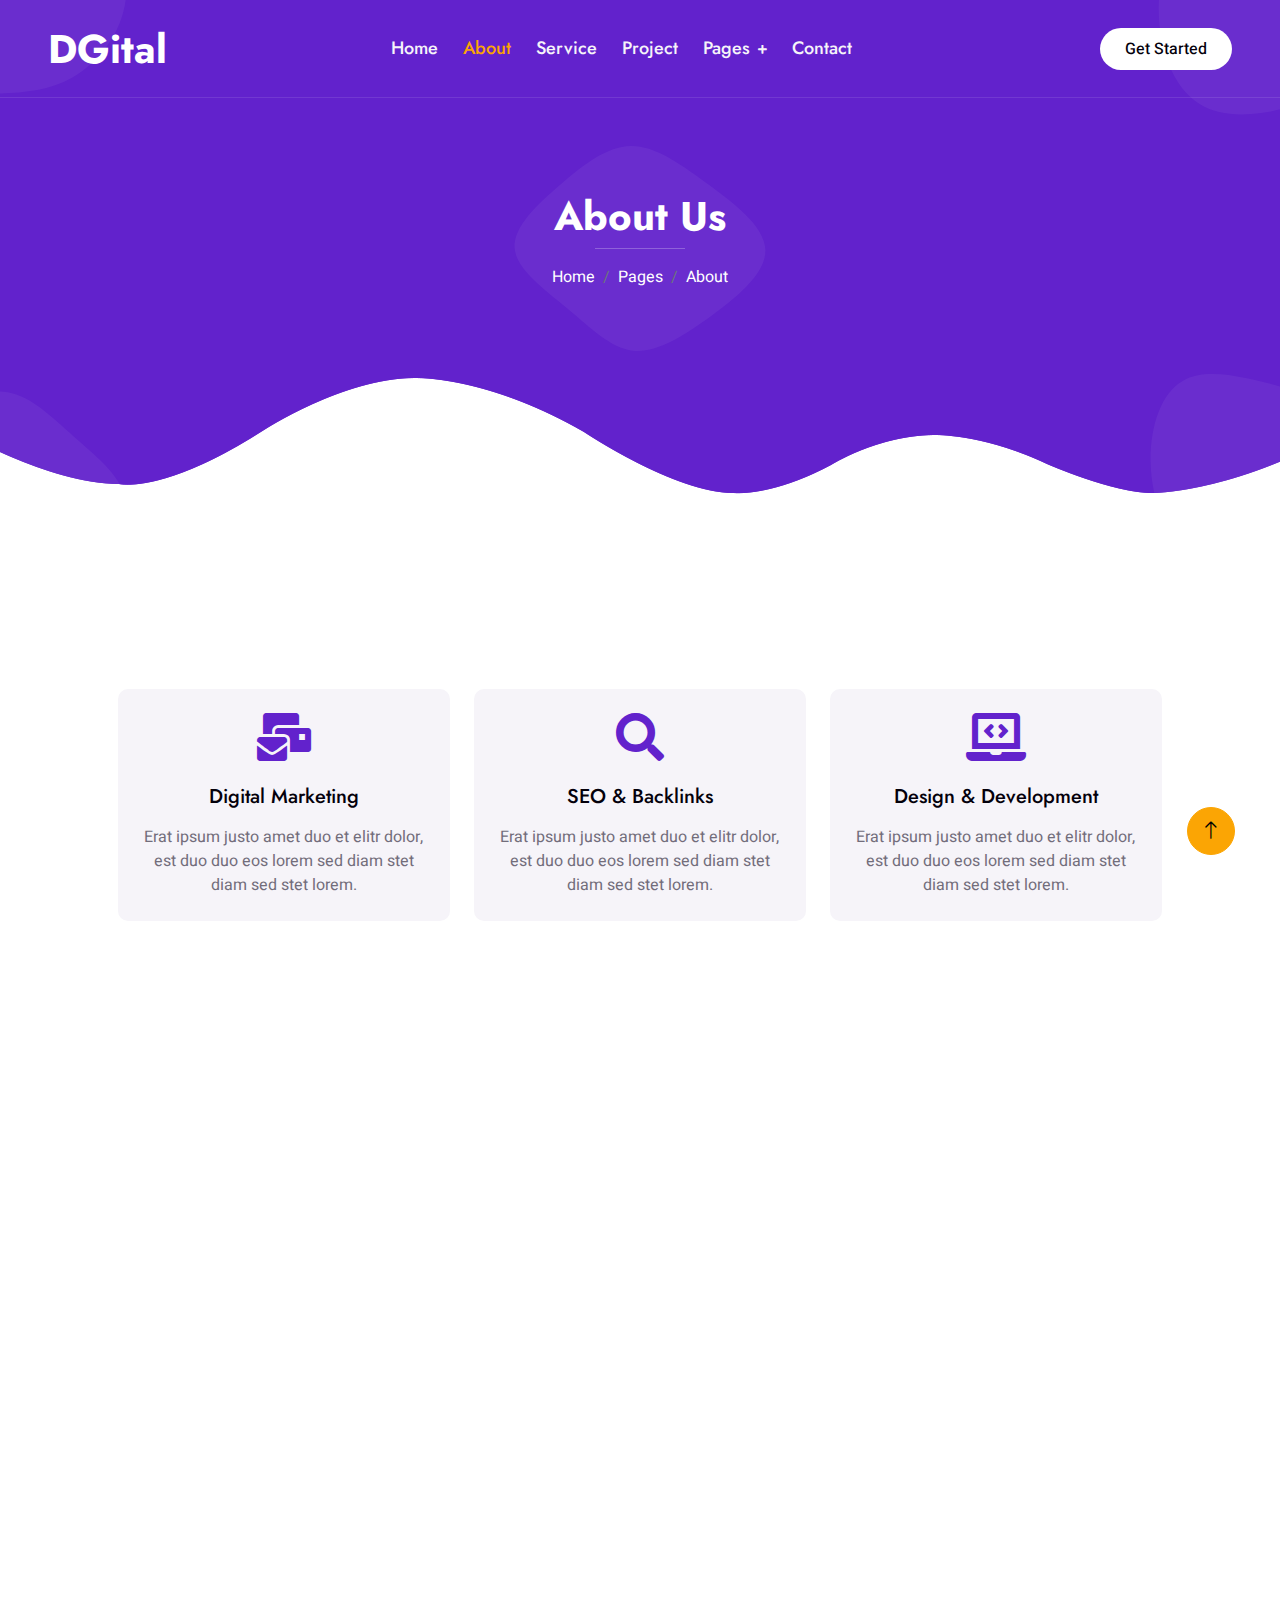
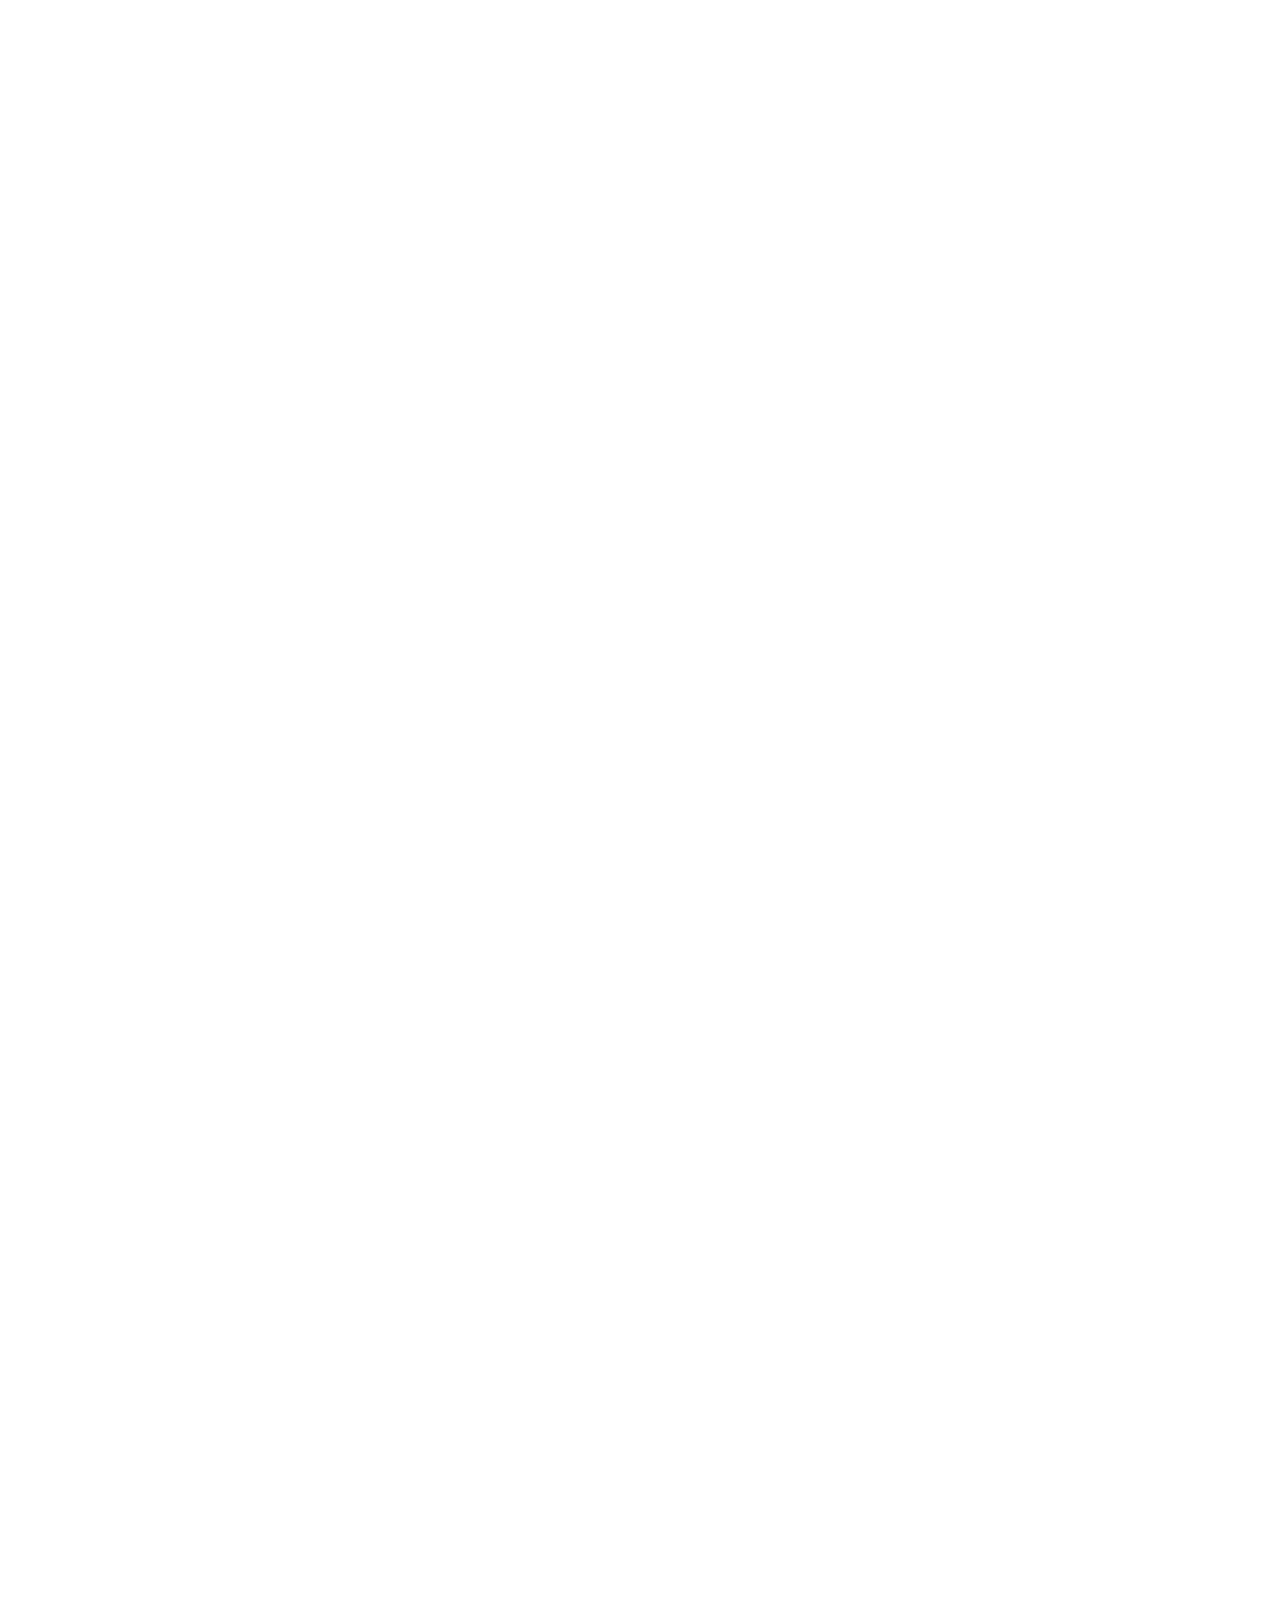
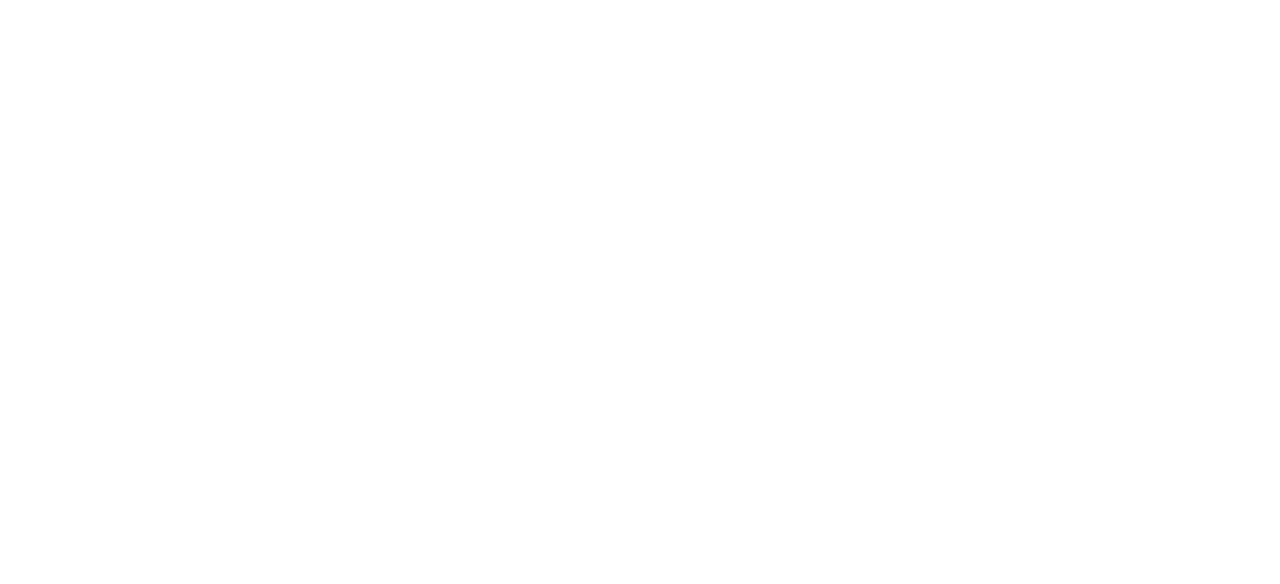
==== about.html @ 90d00063 "big changes" ====
<!DOCTYPE html>
<html lang="en">

<head>
    <meta charset="utf-8">
    <title>DGital - Digital Agency HTML Template</title>
    <meta content="width=device-width, initial-scale=1.0" name="viewport">
    <meta content="" name="keywords">
    <meta content="" name="description">

    <!-- Favicon -->
    <link href="img/favicon.ico" rel="icon">

    <!-- Google Web Fonts -->
    <link rel="preconnect" href="https://fonts.googleapis.com">
    <link rel="preconnect" href="https://fonts.gstatic.com" crossorigin>
    <link href="https://fonts.googleapis.com/css2?family=Heebo:wght@400;500&family=Jost:wght@500;600;700&display=swap" rel="stylesheet"> 

    <!-- Icon Font Stylesheet -->
    <link href="https://cdnjs.cloudflare.com/ajax/libs/font-awesome/5.10.0/css/all.min.css" rel="stylesheet">
    <link href="https://cdn.jsdelivr.net/npm/bootstrap-icons@1.4.1/font/bootstrap-icons.css" rel="stylesheet">

    <!-- Libraries Stylesheet -->
    <link href="lib/animate/animate.min.css" rel="stylesheet">
    <link href="lib/owlcarousel/assets/owl.carousel.min.css" rel="stylesheet">
    <link href="lib/lightbox/css/lightbox.min.css" rel="stylesheet">

    <!-- Customized Bootstrap Stylesheet -->
    <link href="css/bootstrap.min.css" rel="stylesheet">

    <!-- Template Stylesheet -->
    <link href="css/style.css" rel="stylesheet">
</head>

<body>
    <div class="container-xxl bg-white p-0">
        <!-- Spinner Start -->
        <div id="spinner" class="show bg-white position-fixed translate-middle w-100 vh-100 top-50 start-50 d-flex align-items-center justify-content-center">
            <div class="spinner-grow text-primary" style="width: 3rem; height: 3rem;" role="status">
                <span class="sr-only">Loading...</span>
            </div>
        </div>
        <!-- Spinner End -->


        <!-- Navbar & Hero Start -->
        <div class="container-xxl position-relative p-0">
            <nav class="navbar navbar-expand-lg navbar-light px-4 px-lg-5 py-3 py-lg-0">
                <a href="" class="navbar-brand p-0">
                    <h1 class="m-0">DGital</h1>
                    <!-- <img src="img/logo.png" alt="Logo"> -->
                </a>
                <button class="navbar-toggler" type="button" data-bs-toggle="collapse" data-bs-target="#navbarCollapse">
                    <span class="fa fa-bars"></span>
                </button>
                <div class="collapse navbar-collapse" id="navbarCollapse">
                    <div class="navbar-nav mx-auto py-0">
                        <a href="index.html" class="nav-item nav-link">Home</a>
                        <a href="about.html" class="nav-item nav-link active">About</a>
                        <a href="service.html" class="nav-item nav-link">Service</a>
                        <a href="project.html" class="nav-item nav-link">Project</a>
                        <div class="nav-item dropdown">
                            <a href="#" class="nav-link dropdown-toggle" data-bs-toggle="dropdown">Pages</a>
                            <div class="dropdown-menu m-0">
                                <a href="team.html" class="dropdown-item">Our Team</a>
                                <a href="testimonial.html" class="dropdown-item">Testimonial</a>
                                <a href="404.html" class="dropdown-item">404 Page</a>
                            </div>
                        </div>
                        <a href="contact.html" class="nav-item nav-link">Contact</a>
                    </div>
                    <a href="" class="btn rounded-pill py-2 px-4 ms-3 d-none d-lg-block">Get Started</a>
                </div>
            </nav>

            <div class="container-xxl py-5 bg-primary hero-header">
                <div class="container my-5 py-5 px-lg-5">
                    <div class="row g-5 py-5">
                        <div class="col-12 text-center">
                            <h1 class="text-white animated slideInDown">About Us</h1>
                            <hr class="bg-white mx-auto mt-0" style="width: 90px;">
                            <nav aria-label="breadcrumb">
                                <ol class="breadcrumb justify-content-center">
                                    <li class="breadcrumb-item"><a class="text-white" href="#">Home</a></li>
                                    <li class="breadcrumb-item"><a class="text-white" href="#">Pages</a></li>
                                    <li class="breadcrumb-item text-white active" aria-current="page">About</li>
                                </ol>
                            </nav>
                        </div>
                    </div>
                </div>
            </div>
        </div>
        <!-- Navbar & Hero End -->


        <!-- Feature Start -->
        <div class="container-xxl py-5">
            <div class="container py-5 px-lg-5">
                <div class="row g-4">
                    <div class="col-lg-4 wow fadeInUp" data-wow-delay="0.1s">
                        <div class="feature-item bg-light rounded text-center p-4">
                            <i class="fa fa-3x fa-mail-bulk text-primary mb-4"></i>
                            <h5 class="mb-3">Digital Marketing</h5>
                            <p class="m-0">Erat ipsum justo amet duo et elitr dolor, est duo duo eos lorem sed diam stet diam sed stet lorem.</p>
                        </div>
                    </div>
                    <div class="col-lg-4 wow fadeInUp" data-wow-delay="0.3s">
                        <div class="feature-item bg-light rounded text-center p-4">
                            <i class="fa fa-3x fa-search text-primary mb-4"></i>
                            <h5 class="mb-3">SEO & Backlinks</h5>
                            <p class="m-0">Erat ipsum justo amet duo et elitr dolor, est duo duo eos lorem sed diam stet diam sed stet lorem.</p>
                        </div>
                    </div>
                    <div class="col-lg-4 wow fadeInUp" data-wow-delay="0.5s">
                        <div class="feature-item bg-light rounded text-center p-4">
                            <i class="fa fa-3x fa-laptop-code text-primary mb-4"></i>
                            <h5 class="mb-3">Design & Development</h5>
                            <p class="m-0">Erat ipsum justo amet duo et elitr dolor, est duo duo eos lorem sed diam stet diam sed stet lorem.</p>
                        </div>
                    </div>
                </div>
            </div>
        </div>
        <!-- Feature End -->


        <!-- About Start -->
        <div class="container-xxl py-5">
            <div class="container py-5 px-lg-5">
                <div class="row g-5 align-items-center">
                    <div class="col-lg-6 wow fadeInUp" data-wow-delay="0.1s">
                        <p class="section-title text-secondary">About Us<span></span></p>
                        <h1 class="mb-5">#1 Digital solution with 10 years of experience</h1>
                        <p class="mb-4">Diam dolor diam ipsum et tempor sit. Aliqu diam amet diam et eos labore. Clita erat ipsum et lorem et sit, sed stet no labore lorem sit clita duo justo eirmod magna dolore erat amet</p>
                        <div class="skill mb-4">
                            <div class="d-flex justify-content-between">
                                <p class="mb-2">Digital Marketing</p>
                                <p class="mb-2">85%</p>
                            </div>
                            <div class="progress">
                                <div class="progress-bar bg-primary" role="progressbar" aria-valuenow="85" aria-valuemin="0" aria-valuemax="100"></div>
                            </div>
                        </div>
                        <div class="skill mb-4">
                            <div class="d-flex justify-content-between">
                                <p class="mb-2">SEO & Backlinks</p>
                                <p class="mb-2">90%</p>
                            </div>
                            <div class="progress">
                                <div class="progress-bar bg-secondary" role="progressbar" aria-valuenow="90" aria-valuemin="0" aria-valuemax="100"></div>
                            </div>
                        </div>
                        <div class="skill mb-4">
                            <div class="d-flex justify-content-between">
                                <p class="mb-2">Design & Development</p>
                                <p class="mb-2">95%</p>
                            </div>
                            <div class="progress">
                                <div class="progress-bar bg-dark" role="progressbar" aria-valuenow="95" aria-valuemin="0" aria-valuemax="100"></div>
                            </div>
                        </div>
                        <a href="" class="btn btn-primary py-sm-3 px-sm-5 rounded-pill mt-3">Read More</a>
                    </div>
                    <div class="col-lg-6">
                        <img class="img-fluid wow zoomIn" data-wow-delay="0.5s" src="img/about.png">
                    </div>
                </div>
            </div>
        </div>
        <!-- About End -->


        <!-- Facts Start -->
        <div class="container-xxl bg-primary fact py-5 wow fadeInUp" data-wow-delay="0.1s">
            <div class="container py-5 px-lg-5">
                <div class="row g-4">
                    <div class="col-md-6 col-lg-3 text-center wow fadeIn" data-wow-delay="0.1s">
                        <i class="fa fa-certificate fa-3x text-secondary mb-3"></i>
                        <h1 class="text-white mb-2" data-toggle="counter-up">1234</h1>
                        <p class="text-white mb-0">Years Experience</p>
                    </div>
                    <div class="col-md-6 col-lg-3 text-center wow fadeIn" data-wow-delay="0.3s">
                        <i class="fa fa-users-cog fa-3x text-secondary mb-3"></i>
                        <h1 class="text-white mb-2" data-toggle="counter-up">1234</h1>
                        <p class="text-white mb-0">Team Members</p>
                    </div>
                    <div class="col-md-6 col-lg-3 text-center wow fadeIn" data-wow-delay="0.5s">
                        <i class="fa fa-users fa-3x text-secondary mb-3"></i>
                        <h1 class="text-white mb-2" data-toggle="counter-up">1234</h1>
                        <p class="text-white mb-0">Satisfied Clients</p>
                    </div>
                    <div class="col-md-6 col-lg-3 text-center wow fadeIn" data-wow-delay="0.7s">
                        <i class="fa fa-check fa-3x text-secondary mb-3"></i>
                        <h1 class="text-white mb-2" data-toggle="counter-up">1234</h1>
                        <p class="text-white mb-0">Compleate Projects</p>
                    </div>
                </div>
            </div>
        </div>
        <!-- Facts End -->
        

        <!-- Team Start -->
        <div class="container-xxl py-5">
            <div class="container py-5 px-lg-5">
                <div class="wow fadeInUp" data-wow-delay="0.1s">
                    <p class="section-title text-secondary justify-content-center"><span></span>Our Team<span></span></p>
                    <h1 class="text-center mb-5">Our Team Members</h1>
                </div>
                <div class="row g-4">
                    <div class="col-lg-4 col-md-6 wow fadeInUp" data-wow-delay="0.1s">
                        <div class="team-item bg-light rounded">
                            <div class="text-center border-bottom p-4">
                                <img class="img-fluid rounded-circle mb-4" src="img/team-1.jpg" alt="">
                                <h5>John Doe</h5>
                                <span>CEO & Founder</span>
                            </div>
                            <div class="d-flex justify-content-center p-4">
                                <a class="btn btn-square mx-1" href=""><i class="fab fa-facebook-f"></i></a>
                                <a class="btn btn-square mx-1" href=""><i class="fab fa-twitter"></i></a>
                                <a class="btn btn-square mx-1" href=""><i class="fab fa-instagram"></i></a>
                                <a class="btn btn-square mx-1" href=""><i class="fab fa-linkedin-in"></i></a>
                            </div>
                        </div>
                    </div>
                    <div class="col-lg-4 col-md-6 wow fadeInUp" data-wow-delay="0.3s">
                        <div class="team-item bg-light rounded">
                            <div class="text-center border-bottom p-4">
                                <img class="img-fluid rounded-circle mb-4" src="img/team-2.jpg" alt="">
                                <h5>Jessica Brown</h5>
                                <span>Web Designer</span>
                            </div>
                            <div class="d-flex justify-content-center p-4">
                                <a class="btn btn-square mx-1" href=""><i class="fab fa-facebook-f"></i></a>
                                <a class="btn btn-square mx-1" href=""><i class="fab fa-twitter"></i></a>
                                <a class="btn btn-square mx-1" href=""><i class="fab fa-instagram"></i></a>
                                <a class="btn btn-square mx-1" href=""><i class="fab fa-linkedin-in"></i></a>
                            </div>
                        </div>
                    </div>
                    <div class="col-lg-4 col-md-6 wow fadeInUp" data-wow-delay="0.5s">
                        <div class="team-item bg-light rounded">
                            <div class="text-center border-bottom p-4">
                                <img class="img-fluid rounded-circle mb-4" src="img/team-3.jpg" alt="">
                                <h5>Tony Johnson</h5>
                                <span>SEO Expert</span>
                            </div>
                            <div class="d-flex justify-content-center p-4">
                                <a class="btn btn-square mx-1" href=""><i class="fab fa-facebook-f"></i></a>
                                <a class="btn btn-square mx-1" href=""><i class="fab fa-twitter"></i></a>
                                <a class="btn btn-square mx-1" href=""><i class="fab fa-instagram"></i></a>
                                <a class="btn btn-square mx-1" href=""><i class="fab fa-linkedin-in"></i></a>
                            </div>
                        </div>
                    </div>
                </div>
            </div>
        </div>
        <!-- Team End -->
        

        <!-- Footer Start -->
        <div class="container-fluid bg-primary text-light footer wow fadeIn" data-wow-delay="0.1s">
            <div class="container py-5 px-lg-5">
                <div class="row g-5">
                    <div class="col-md-6 col-lg-3">
                        <p class="section-title text-white h5 mb-4">Address<span></span></p>
                        <p><i class="fa fa-map-marker-alt me-3"></i>123 Street, New York, USA</p>
                        <p><i class="fa fa-phone-alt me-3"></i>+012 345 67890</p>
                        <p><i class="fa fa-envelope me-3"></i>info@example.com</p>
                        <div class="d-flex pt-2">
                            <a class="btn btn-outline-light btn-social" href=""><i class="fab fa-twitter"></i></a>
                            <a class="btn btn-outline-light btn-social" href=""><i class="fab fa-facebook-f"></i></a>
                            <a class="btn btn-outline-light btn-social" href=""><i class="fab fa-instagram"></i></a>
                            <a class="btn btn-outline-light btn-social" href=""><i class="fab fa-linkedin-in"></i></a>
                        </div>
                    </div>
                    <div class="col-md-6 col-lg-3">
                        <p class="section-title text-white h5 mb-4">Quick Link<span></span></p>
                        <a class="btn btn-link" href="">About Us</a>
                        <a class="btn btn-link" href="">Contact Us</a>
                        <a class="btn btn-link" href="">Privacy Policy</a>
                        <a class="btn btn-link" href="">Terms & Condition</a>
                        <a class="btn btn-link" href="">Career</a>
                    </div>
                    <div class="col-md-6 col-lg-3">
                        <p class="section-title text-white h5 mb-4">Gallery<span></span></p>
                        <div class="row g-2">
                            <div class="col-4">
                                <img class="img-fluid" src="img/portfolio-1.jpg" alt="Image">
                            </div>
                            <div class="col-4">
                                <img class="img-fluid" src="img/portfolio-2.jpg" alt="Image">
                            </div>
                            <div class="col-4">
                                <img class="img-fluid" src="img/portfolio-3.jpg" alt="Image">
                            </div>
                            <div class="col-4">
                                <img class="img-fluid" src="img/portfolio-4.jpg" alt="Image">
                            </div>
                            <div class="col-4">
                                <img class="img-fluid" src="img/portfolio-5.jpg" alt="Image">
                            </div>
                            <div class="col-4">
                                <img class="img-fluid" src="img/portfolio-6.jpg" alt="Image">
                            </div>
                        </div>
                    </div>
                    <div class="col-md-6 col-lg-3">
                        <p class="section-title text-white h5 mb-4">Newsletter<span></span></p>
                        <p>Lorem ipsum dolor sit amet elit. Phasellus nec pretium mi. Curabitur facilisis ornare velit non vulpu</p>
                        <div class="position-relative w-100 mt-3">
                            <input class="form-control border-0 rounded-pill w-100 ps-4 pe-5" type="text" placeholder="Your Email" style="height: 48px;">
                            <button type="button" class="btn shadow-none position-absolute top-0 end-0 mt-1 me-2"><i class="fa fa-paper-plane text-primary fs-4"></i></button>
                        </div>
                    </div>
                </div>
            </div>
            <div class="container px-lg-5">
                <div class="copyright">
                    <div class="row">
                        <div class="col-md-6 text-center text-md-start mb-3 mb-md-0">
                            &copy; <a class="border-bottom" href="#">Your Site Name</a>, All Right Reserved. 
							
							<!--/*** This template is free as long as you keep the footer author’s credit link/attribution link/backlink. If you'd like to use the template without the footer author’s credit link/attribution link/backlink, you can purchase the Credit Removal License from "https://htmlcodex.com/credit-removal". Thank you for your support. ***/-->
							Designed By <a class="border-bottom" href="https://htmlcodex.com">HTML Codex</a><br><br> 
                            Distributed By a <a class="border-bottom" href="https://themewagon.com" target="_blank">ThemeWagon</a>
                        </div>
                        <div class="col-md-6 text-center text-md-end">
                            <div class="footer-menu">
                                <a href="">Home</a>
                                <a href="">Cookies</a>
                                <a href="">Help</a>
                                <a href="">FQAs</a>
                            </div>
                        </div>
                    </div>
                </div>
            </div>
        </div>
        <!-- Footer End -->


        <!-- Back to Top -->
        <a href="#" class="btn btn-lg btn-secondary btn-lg-square back-to-top"><i class="bi bi-arrow-up"></i></a>
    </div>

    <!-- JavaScript Libraries -->
    <script src="https://code.jquery.com/jquery-3.4.1.min.js"></script>
    <script src="https://cdn.jsdelivr.net/npm/bootstrap@5.0.0/dist/js/bootstrap.bundle.min.js"></script>
    <script src="lib/wow/wow.min.js"></script>
    <script src="lib/easing/easing.min.js"></script>
    <script src="lib/waypoints/waypoints.min.js"></script>
    <script src="lib/counterup/counterup.min.js"></script>
    <script src="lib/owlcarousel/owl.carousel.min.js"></script>
    <script src="lib/isotope/isotope.pkgd.min.js"></script>
    <script src="lib/lightbox/js/lightbox.min.js"></script>

    <!-- Template Javascript -->
    <script src="js/main.js"></script>
</body>

</html>
---- css/style.css ----
/********** Template CSS **********/
:root {
    --primary: #6222CC;
    --secondary: #FBA504;
    --light: #F6F4F9;
    --dark: #04000B;
}


/*** Spinner ***/
#spinner {
    opacity: 0;
    visibility: hidden;
    transition: opacity .5s ease-out, visibility 0s linear .5s;
    z-index: 99999;
}

#spinner.show {
    transition: opacity .5s ease-out, visibility 0s linear 0s;
    visibility: visible;
    opacity: 1;
}

.back-to-top {
    position: fixed;
    display: none;
    right: 45px;
    bottom: 45px;
    z-index: 99;
}


/*** Heading ***/
h1,
h2,
.fw-bold {
    font-weight: 700 !important;
}

h3,
h4,
.fw-semi-bold {
    font-weight: 600 !important;
}

h5,
h6,
.fw-medium {
    font-weight: 500 !important;
}


/*** Button ***/
.btn {
    font-weight: 500;
    transition: .5s;
}

.btn:hover {
    box-shadow: 0 0 10px rgba(0, 0, 0, .5);
}

.btn-square {
    width: 38px;
    height: 38px;
}

.btn-sm-square {
    width: 32px;
    height: 32px;
}

.btn-lg-square {
    width: 48px;
    height: 48px;
}

.btn-square,
.btn-sm-square,
.btn-lg-square {
    padding: 0;
    display: flex;
    align-items: center;
    justify-content: center;
    font-weight: normal;
    border-radius: 50px;
}


/*** Navbar ***/
.navbar .dropdown-toggle::after {
    border: none;
    content: "\f067";
    font-family: "Font Awesome 5 Free";
    font-size: 10px;
    font-weight: bold;
    vertical-align: middle;
    margin-left: 8px;
}

.navbar-light .navbar-nav .nav-link {
    position: relative;
    margin-right: 25px;
    padding: 35px 0;
    font-family: 'Jost', sans-serif;
    font-size: 18px;
    font-weight: 500;
    color: var(--light) !important;
    outline: none;
    transition: .5s;
}

.sticky-top.navbar-light .navbar-nav .nav-link {
    padding: 20px 0;
    color: var(--dark) !important;
}

.navbar-light .navbar-nav .nav-link:hover,
.navbar-light .navbar-nav .nav-link.active {
    color: var(--secondary) !important;
}

.navbar-light .navbar-brand h1 {
    color: #FFFFFF;
}

.navbar-light .navbar-brand img {
    max-height: 60px;
    transition: .5s;
}

.sticky-top.navbar-light .navbar-brand img {
    max-height: 45px;
}

@media (max-width: 991.98px) {
    .sticky-top.navbar-light {
        position: relative;
        background: #FFFFFF;
    }

    .navbar-light .navbar-collapse {
        margin-top: 15px;
        border-top: 1px solid #DDDDDD;
    }

    .navbar-light .navbar-nav .nav-link,
    .sticky-top.navbar-light .navbar-nav .nav-link {
        padding: 10px 0;
        margin-left: 0;
        color: var(--dark) !important;
    }

    .navbar-light .navbar-brand h1 {
        color: var(--primary);
    }

    .navbar-light .navbar-brand img {
        max-height: 45px;
    }
}

@media (min-width: 992px) {
    .navbar-light {
        position: absolute;
        width: 100%;
        top: 0;
        left: 0;
        border-bottom: 1px solid rgba(256, 256, 256, .1);
        z-index: 999;
    }
    
    .sticky-top.navbar-light {
        position: fixed;
        background: #FFFFFF;
    }

    .sticky-top.navbar-light .navbar-brand h1 {
        color: var(--primary);
    }

    .navbar-light .navbar-nav .nav-item .dropdown-menu {
        display: block;
        border: none;
        margin-top: 0;
        top: 150%;
        opacity: 0;
        visibility: hidden;
        transition: .5s;
    }

    .navbar-light .navbar-nav .nav-item:hover .dropdown-menu {
        top: 100%;
        visibility: visible;
        transition: .5s;
        opacity: 1;
    }

    .navbar-light .btn {
        color: var(--dark);
        background: #FFFFFF;
    }

    .sticky-top.navbar-light .btn {
        color: var(--dark);
        background: var(--secondary);
    }
}


/*** Hero Header ***/
.hero-header {
    margin-bottom: 6rem;
    padding: 12.5rem 0;
    background:
        url(../img/blob-top-left.png),
        url(../img/blob-top-right.png),
        url(../img/blob-bottom-left.png),
        url(../img/blob-bottom-right.png),
        url(../img/blob-center.png),
        url(../img/bg-bottom.png);
    background-position:
        left 0px top 0px,
        right 0px top 0px,
        left 0px bottom 0px,
        right 0px bottom 0px,
        center center,
        center bottom;
    background-repeat: no-repeat;
}

@media (max-width: 991.98px) {
    .hero-header {
        padding: 6rem 0 9rem 0;
    }
}


/*** Section Title ***/
.section-title {
    position: relative;
    display: flex;
    align-items: center;
    font-weight: 500;
    text-transform: uppercase;
}

.section-title span:first-child,
.section-title span:last-child {
    position: relative;
    display: inline-block;
    margin-right: 30px;
    width: 30px;
    height: 2px;
}

.section-title span:last-child {
    margin-right: 0;
    margin-left: 30px;
}

.section-title span:first-child::after,
.section-title span:last-child::after {
    position: absolute;
    content: "";
    width: 15px;
    height: 2px;
    top: 0;
    right: -20px;
}

.section-title span:last-child::after {
    right: auto;
    left: -20px;
}

.section-title.text-primary span:first-child,
.section-title.text-primary span:last-child,
.section-title.text-primary span:first-child::after,
.section-title.text-primary span:last-child::after {
    background: var(--primary);
}

.section-title.text-secondary span:first-child,
.section-title.text-secondary span:last-child,
.section-title.text-secondary span:first-child::after,
.section-title.text-secondary span:last-child::after {
    background: var(--secondary);
}

.section-title.text-white span:first-child,
.section-title.text-white span:last-child,
.section-title.text-white span:first-child::after,
.section-title.text-white span:last-child::after {
    background: #FFFFFF;
}


/*** Feature ***/
.feature-item {
    transition: .5s;
}

.feature-item:hover {
    margin-top: -15px;
}


/*** About ***/
.progress {
    height: 5px;
}

.progress .progress-bar {
    width: 0px;
    transition: 3s;
}


/*** Fact ***/
.fact {
    margin: 6rem 0;
    background:
        url(../img/blob-top-left.png),
        url(../img/blob-top-right.png),
        url(../img/blob-bottom-left.png),
        url(../img/blob-bottom-right.png),
        url(../img/blob-center.png);
    background-position:
        left 0px top 0px,
        right 0px top 0px,
        left 0px bottom 0px,
        right 0px bottom 0px,
        center center;
    background-repeat: no-repeat;
}


/*** Service ***/
.service-item {
    position: relative;
    padding: 45px 30px;
    background: var(--light);
    overflow: hidden;
    transition: .5s;
}

.service-item:hover {
    margin-top: -15px;
    padding-bottom: 60px;
    background: var(--primary);
}

.service-item .service-icon {
    margin: 0 auto 20px auto;
    width: 100px;
    height: 100px;
    display: flex;
    align-items: center;
    justify-content: center;
    color: var(--light);
    background: url(../img/blob-primary.png) center center no-repeat;
    background-size: contain;
    transition: .5s;
}

.service-item:hover .service-icon {
    color: var(--dark);
    background: url(../img/blob-secondary.png) center center no-repeat;
    background-size: contain;
}

.service-item h5,
.service-item p {
    transition: .5s;
}

.service-item:hover h5,
.service-item:hover p {
    color: #FFFFFF;
}

.service-item a.btn {
    position: absolute;
    bottom: -40px;
    left: 50%;
    transform: translateX(-50%);
    color: var(--primary);
    background: #FFFFFF;
    border-radius: 40px 40px 0 0;
    transition: .5s;
    z-index: 1;
}

.service-item a.btn:hover {
    color: var(--dark);
    background: var(--secondary);
}

.service-item:hover a.btn {
    bottom: 0;
}


/*** Project Portfolio ***/
#portfolio-flters li {
    display: inline-block;
    font-weight: 500;
    color: var(--dark);
    cursor: pointer;
    transition: .5s;
    border-bottom: 2px solid transparent;
}

#portfolio-flters li:hover,
#portfolio-flters li.active {
    color: var(--primary);
    border-color: var(--primary);
}

.portfolio-item img {
    transition: .5s;
}

.portfolio-item:hover img {
    transform: scale(1.1);
}

.portfolio-item .portfolio-overlay {
    position: absolute;
    display: flex;
    align-items: center;
    justify-content: center;
    width: 100%;
    height: 100%;
    top: 0;
    left: 0;
    background: rgba(98, 34, 204, .9);
    transition: .5s;
    opacity: 0;
}

.portfolio-item:hover .portfolio-overlay {
    opacity: 1;
}


/*** Newsletter ***/
.newsletter {
    margin: 6rem 0;
    background:
        url(../img/blob-top-left.png),
        url(../img/blob-top-right.png),
        url(../img/blob-bottom-left.png),
        url(../img/blob-bottom-right.png),
        url(../img/blob-center.png);
    background-position:
        left 0px top 0px,
        right 0px top 0px,
        left 0px bottom 0px,
        right 0px bottom 0px,
        center center;
    background-repeat: no-repeat;
}


/*** Testimonial ***/
.testimonial-carousel .testimonial-item {
    padding: 0 30px 30px 30px;
}

.testimonial-carousel .owl-nav {
    display: flex;
    justify-content: center;
}

.testimonial-carousel .owl-nav .owl-prev,
.testimonial-carousel .owl-nav .owl-next {
    margin: 0 12px;
    width: 60px;
    height: 60px;
    display: flex;
    align-items: center;
    justify-content: center;
    color: var(--primary);
    background: var(--light);
    border-radius: 60px;
    font-size: 22px;
    transition: .5s;
}

.testimonial-carousel .owl-nav .owl-prev:hover,
.testimonial-carousel .owl-nav .owl-next:hover {
    color: #FFFFFF;
    background: var(--primary);
    box-shadow: 0 0 10px rgba(0, 0, 0, .5);
}


/*** Team ***/
.team-item .btn {
    color: var(--primary);
    background: #FFFFFF;
}

.team-item .btn:hover {
    color: #FFFFFF;
    background: var(--primary);
}


/*** Footer ***/
.footer {
    margin-top: 6rem;
    padding-top: 9rem;
    background:
        url(../img/bg-top.png),
        url(../img/map.png);
    background-position:
        center top,
        center center;
    background-repeat: no-repeat;
}

.footer .btn.btn-social {
    margin-right: 5px;
    width: 40px;
    height: 40px;
    display: flex;
    align-items: center;
    justify-content: center;
    color: var(--light);
    border: 1px solid rgba(256, 256, 256, .1);
    border-radius: 40px;
    transition: .3s;
}

.footer .btn.btn-social:hover {
    color: var(--primary);
}

.footer .btn.btn-link {
    display: block;
    margin-bottom: 10px;
    padding: 0;
    text-align: left;
    color: var(--light);
    font-weight: normal;
    transition: .3s;
}

.footer .btn.btn-link::before {
    position: relative;
    content: "\f105";
    font-family: "Font Awesome 5 Free";
    font-weight: 900;
    margin-right: 10px;
}

.footer .btn.btn-link:hover {
    letter-spacing: 1px;
    box-shadow: none;
    color: var(--secondary);
}

.footer .copyright {
    padding: 25px 0;
    font-size: 14px;
    border-top: 1px solid rgba(256, 256, 256, .1);
}

.footer .copyright a {
    color: var(--light);
}

.footer .footer-menu a {
    margin-right: 15px;
    padding-right: 15px;
    border-right: 1px solid rgba(255, 255, 255, .1);
}

.footer .footer-menu a:last-child {
    margin-right: 0;
    padding-right: 0;
    border-right: none;
}

.footer .copyright a:hover,
.footer .footer-menu a:hover {
    color: var(--secondary);
}
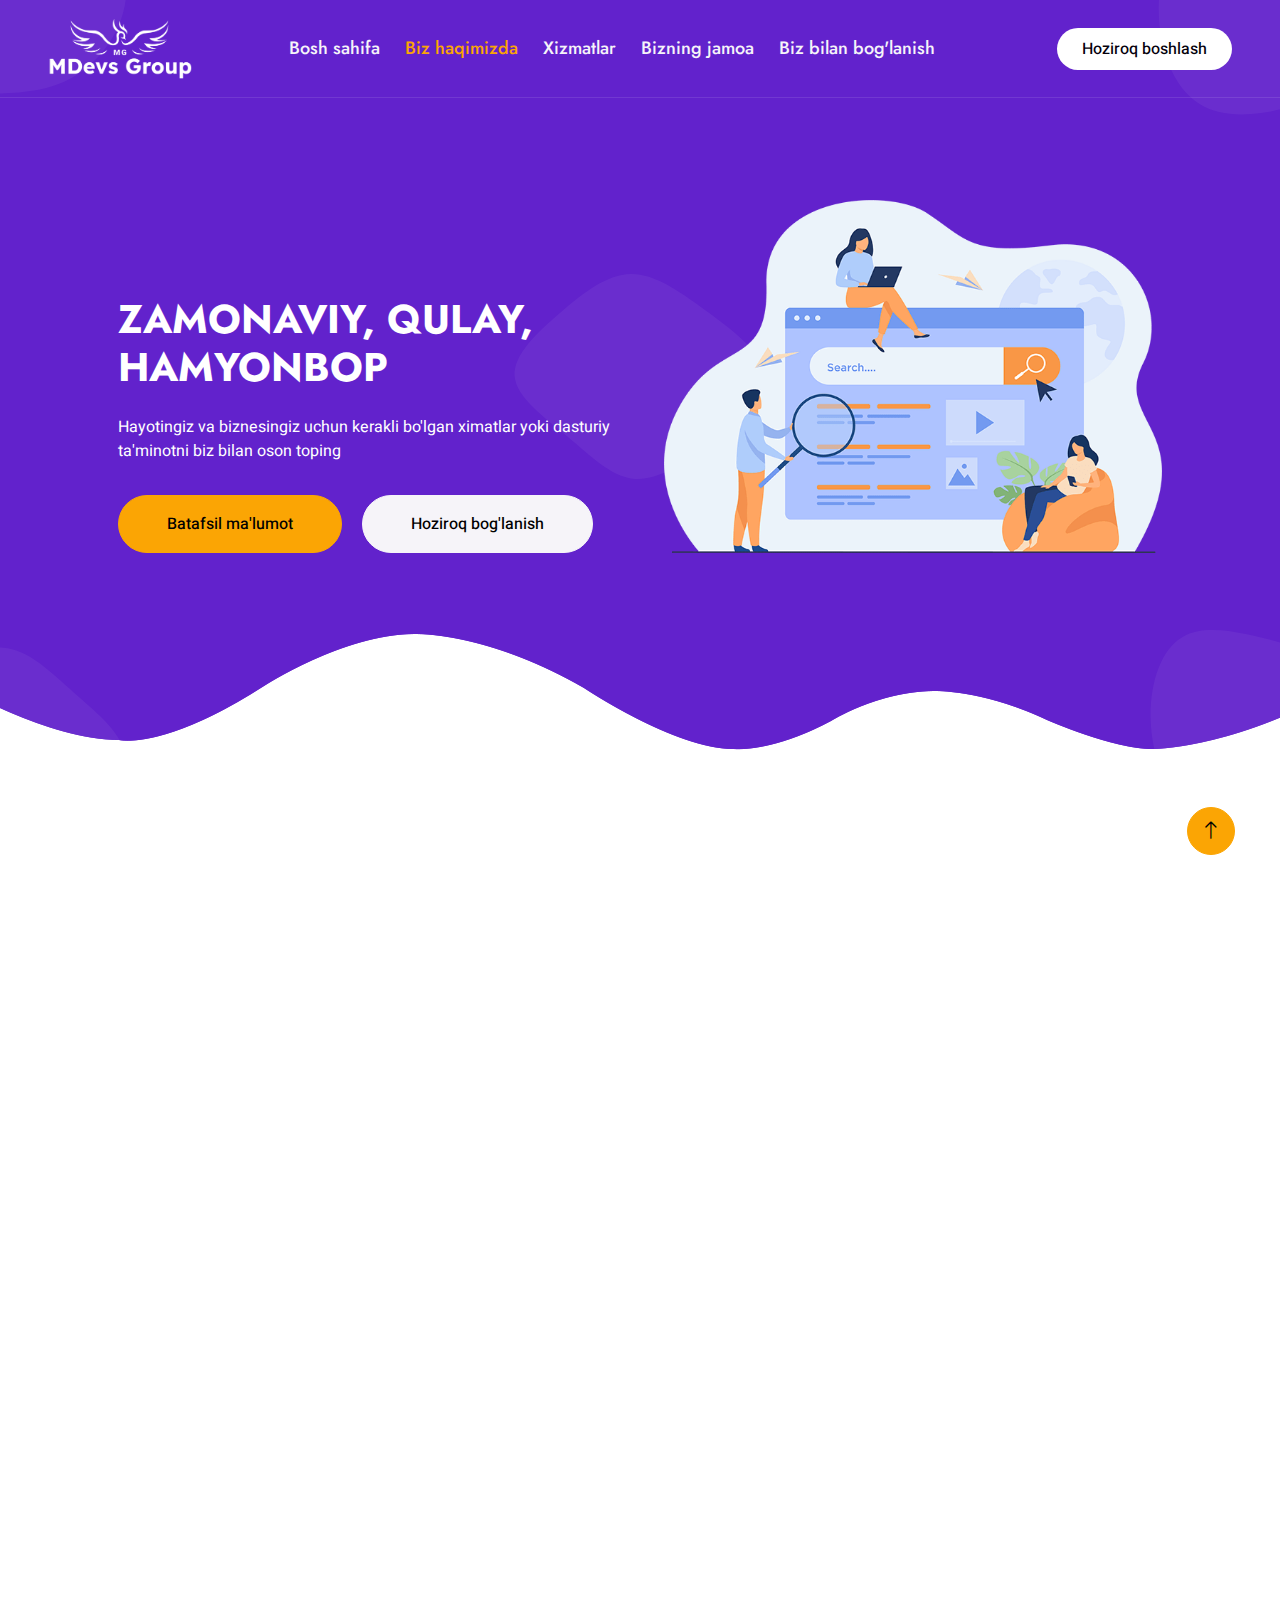
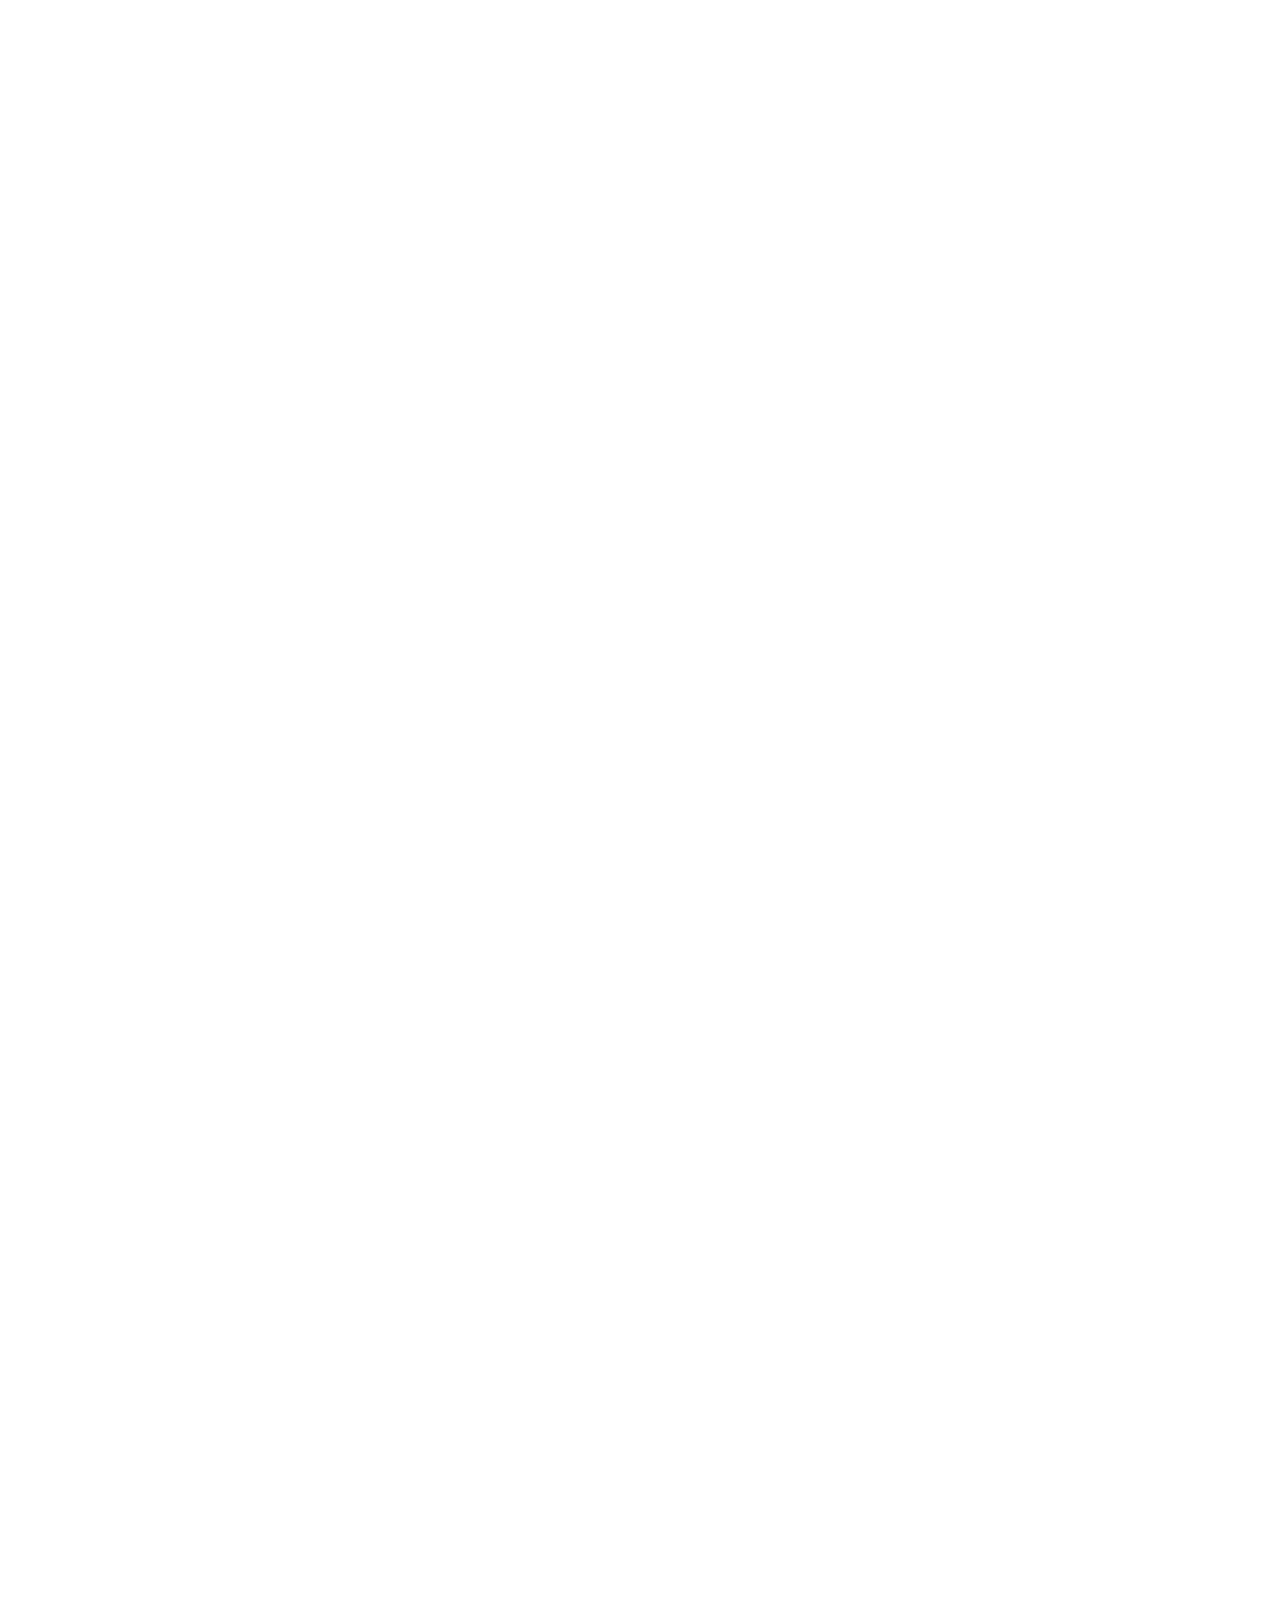
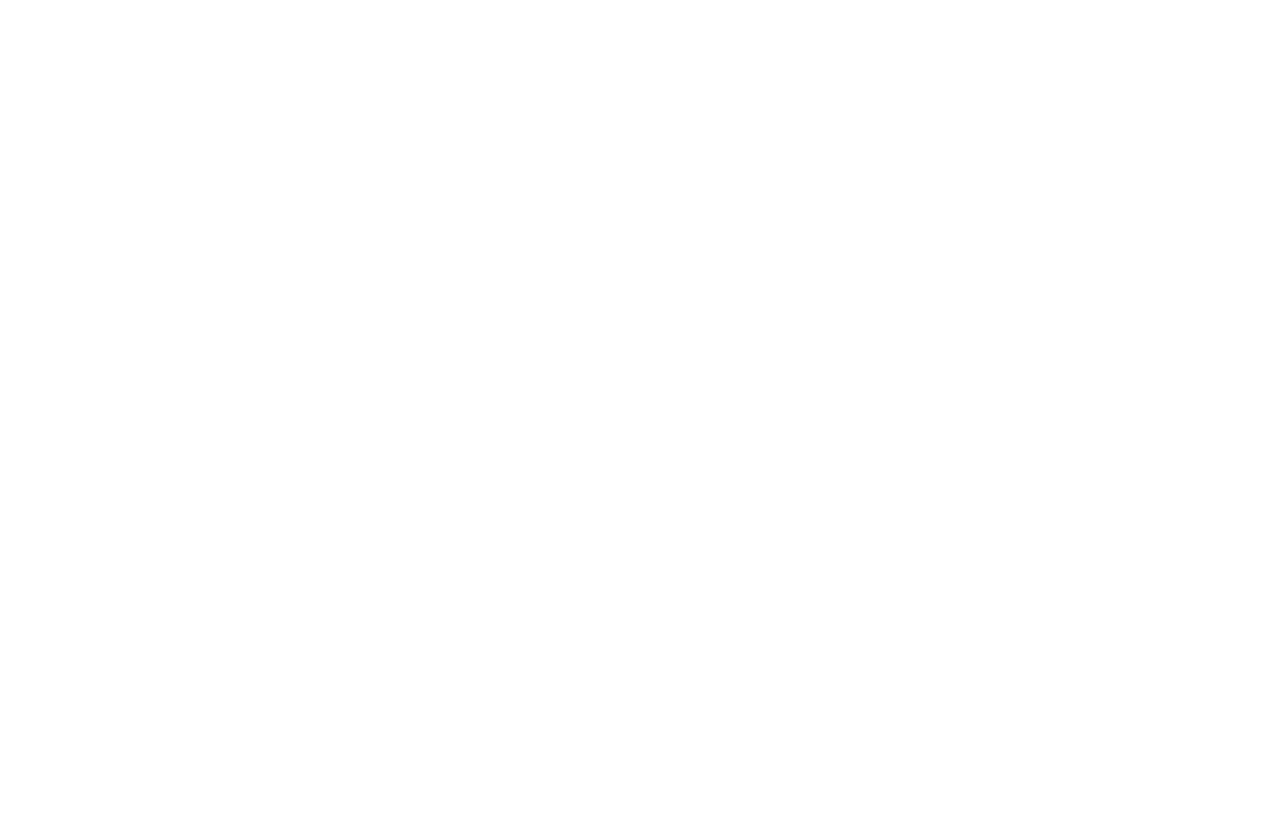
==== commit 751e11db: "boshlandi boshlandi" ====
--- a/about.html
+++ b/about.html
@@ -1,349 +1,551 @@
 <!DOCTYPE html>
 <html lang="en">
-
-<head>
-    <meta charset="utf-8">
+  <head>
+    <meta charset="utf-8" />
     <title>DGital - Digital Agency HTML Template</title>
-    <meta content="width=device-width, initial-scale=1.0" name="viewport">
-    <meta content="" name="keywords">
-    <meta content="" name="description">
+    <meta content="width=device-width, initial-scale=1.0" name="viewport" />
+    <meta content="" name="keywords" />
+    <meta content="" name="description" />
 
     <!-- Favicon -->
-    <link href="img/favicon.ico" rel="icon">
+    <link href="img/favicon.ico" rel="icon" />
 
     <!-- Google Web Fonts -->
-    <link rel="preconnect" href="https://fonts.googleapis.com">
-    <link rel="preconnect" href="https://fonts.gstatic.com" crossorigin>
-    <link href="https://fonts.googleapis.com/css2?family=Heebo:wght@400;500&family=Jost:wght@500;600;700&display=swap" rel="stylesheet"> 
+    <link rel="preconnect" href="https://fonts.googleapis.com" />
+    <link rel="preconnect" href="https://fonts.gstatic.com" crossorigin />
+    <link
+      href="https://fonts.googleapis.com/css2?family=Heebo:wght@400;500&family=Jost:wght@500;600;700&display=swap"
+      rel="stylesheet"
+    />
 
     <!-- Icon Font Stylesheet -->
-    <link href="https://cdnjs.cloudflare.com/ajax/libs/font-awesome/5.10.0/css/all.min.css" rel="stylesheet">
-    <link href="https://cdn.jsdelivr.net/npm/bootstrap-icons@1.4.1/font/bootstrap-icons.css" rel="stylesheet">
+    <link
+      href="https://cdnjs.cloudflare.com/ajax/libs/font-awesome/5.10.0/css/all.min.css"
+      rel="stylesheet"
+    />
+    <link
+      href="https://cdn.jsdelivr.net/npm/bootstrap-icons@1.4.1/font/bootstrap-icons.css"
+      rel="stylesheet"
+    />
 
     <!-- Libraries Stylesheet -->
-    <link href="lib/animate/animate.min.css" rel="stylesheet">
-    <link href="lib/owlcarousel/assets/owl.carousel.min.css" rel="stylesheet">
-    <link href="lib/lightbox/css/lightbox.min.css" rel="stylesheet">
+    <link href="lib/animate/animate.min.css" rel="stylesheet" />
+    <link href="lib/owlcarousel/assets/owl.carousel.min.css" rel="stylesheet" />
+    <link href="lib/lightbox/css/lightbox.min.css" rel="stylesheet" />
 
     <!-- Customized Bootstrap Stylesheet -->
-    <link href="css/bootstrap.min.css" rel="stylesheet">
+    <link href="css/bootstrap.min.css" rel="stylesheet" />
 
     <!-- Template Stylesheet -->
-    <link href="css/style.css" rel="stylesheet">
-</head>
-
-<body>
+    <link href="css/style.css" rel="stylesheet" />
+  </head>
+
+  <body>
     <div class="container-xxl bg-white p-0">
-        <!-- Spinner Start -->
-        <div id="spinner" class="show bg-white position-fixed translate-middle w-100 vh-100 top-50 start-50 d-flex align-items-center justify-content-center">
-            <div class="spinner-grow text-primary" style="width: 3rem; height: 3rem;" role="status">
-                <span class="sr-only">Loading...</span>
-            </div>
-        </div>
-        <!-- Spinner End -->
-
-
-        <!-- Navbar & Hero Start -->
-        <div class="container-xxl position-relative p-0">
-            <nav class="navbar navbar-expand-lg navbar-light px-4 px-lg-5 py-3 py-lg-0">
-                <a href="" class="navbar-brand p-0">
-                    <h1 class="m-0">DGital</h1>
-                    <!-- <img src="img/logo.png" alt="Logo"> -->
-                </a>
-                <button class="navbar-toggler" type="button" data-bs-toggle="collapse" data-bs-target="#navbarCollapse">
-                    <span class="fa fa-bars"></span>
-                </button>
-                <div class="collapse navbar-collapse" id="navbarCollapse">
-                    <div class="navbar-nav mx-auto py-0">
-                        <a href="index.html" class="nav-item nav-link">Home</a>
-                        <a href="about.html" class="nav-item nav-link active">About</a>
-                        <a href="service.html" class="nav-item nav-link">Service</a>
-                        <a href="project.html" class="nav-item nav-link">Project</a>
-                        <div class="nav-item dropdown">
+      <!-- Spinner Start -->
+      <div
+        id="spinner"
+        class="show bg-white position-fixed translate-middle w-100 vh-100 top-50 start-50 d-flex align-items-center justify-content-center"
+      >
+        <div
+          class="spinner-grow text-primary"
+          style="width: 3rem; height: 3rem"
+          role="status"
+        >
+          <span class="sr-only">Loading...</span>
+        </div>
+      </div>
+      <!-- Spinner End -->
+
+      <!-- Navbar & Hero Start -->
+      <div class="container-xxl position-relative p-0">
+        <nav
+          class="navbar navbar-expand-lg navbar-light px-4 px-lg-5 py-3 py-lg-0"
+        >
+          <a href="" class="navbar-brand p-0">
+            <img class="logo-white" src="img/logo_white.png" alt="Logo" />
+            <img class="logo-blue d-none" src="img/logo_blue.png" alt="Logo" />
+          </a>
+          <button
+            class="navbar-toggler"
+            type="button"
+            data-bs-toggle="collapse"
+            data-bs-target="#navbarCollapse"
+          >
+            <span class="fa fa-bars"></span>
+          </button>
+          <div class="collapse navbar-collapse" id="navbarCollapse">
+            <div class="navbar-nav mx-auto py-0">
+              <a href="index.html" class="nav-item nav-link">Bosh sahifa</a>
+              <a href="about.html" class="nav-item nav-link active"
+                >Biz haqimizda</a
+              >
+              <a href="service.html" class="nav-item nav-link">Xizmatlar</a>
+              <a href="team.html" class="nav-item nav-link">Bizning jamoa</a>
+              <!-- <a href="project.html" class="nav-item nav-link">Project</a> -->
+              <!-- <div class="nav-item dropdown">
                             <a href="#" class="nav-link dropdown-toggle" data-bs-toggle="dropdown">Pages</a>
                             <div class="dropdown-menu m-0">
                                 <a href="team.html" class="dropdown-item">Our Team</a>
                                 <a href="testimonial.html" class="dropdown-item">Testimonial</a>
                                 <a href="404.html" class="dropdown-item">404 Page</a>
                             </div>
-                        </div>
-                        <a href="contact.html" class="nav-item nav-link">Contact</a>
-                    </div>
-                    <a href="" class="btn rounded-pill py-2 px-4 ms-3 d-none d-lg-block">Get Started</a>
-                </div>
-            </nav>
-
-            <div class="container-xxl py-5 bg-primary hero-header">
-                <div class="container my-5 py-5 px-lg-5">
-                    <div class="row g-5 py-5">
-                        <div class="col-12 text-center">
-                            <h1 class="text-white animated slideInDown">About Us</h1>
-                            <hr class="bg-white mx-auto mt-0" style="width: 90px;">
-                            <nav aria-label="breadcrumb">
-                                <ol class="breadcrumb justify-content-center">
-                                    <li class="breadcrumb-item"><a class="text-white" href="#">Home</a></li>
-                                    <li class="breadcrumb-item"><a class="text-white" href="#">Pages</a></li>
-                                    <li class="breadcrumb-item text-white active" aria-current="page">About</li>
-                                </ol>
-                            </nav>
-                        </div>
-                    </div>
-                </div>
-            </div>
-        </div>
-        <!-- Navbar & Hero End -->
-
-
-        <!-- Feature Start -->
-        <div class="container-xxl py-5">
-            <div class="container py-5 px-lg-5">
-                <div class="row g-4">
-                    <div class="col-lg-4 wow fadeInUp" data-wow-delay="0.1s">
-                        <div class="feature-item bg-light rounded text-center p-4">
-                            <i class="fa fa-3x fa-mail-bulk text-primary mb-4"></i>
-                            <h5 class="mb-3">Digital Marketing</h5>
-                            <p class="m-0">Erat ipsum justo amet duo et elitr dolor, est duo duo eos lorem sed diam stet diam sed stet lorem.</p>
-                        </div>
-                    </div>
-                    <div class="col-lg-4 wow fadeInUp" data-wow-delay="0.3s">
-                        <div class="feature-item bg-light rounded text-center p-4">
-                            <i class="fa fa-3x fa-search text-primary mb-4"></i>
-                            <h5 class="mb-3">SEO & Backlinks</h5>
-                            <p class="m-0">Erat ipsum justo amet duo et elitr dolor, est duo duo eos lorem sed diam stet diam sed stet lorem.</p>
-                        </div>
-                    </div>
-                    <div class="col-lg-4 wow fadeInUp" data-wow-delay="0.5s">
-                        <div class="feature-item bg-light rounded text-center p-4">
-                            <i class="fa fa-3x fa-laptop-code text-primary mb-4"></i>
-                            <h5 class="mb-3">Design & Development</h5>
-                            <p class="m-0">Erat ipsum justo amet duo et elitr dolor, est duo duo eos lorem sed diam stet diam sed stet lorem.</p>
-                        </div>
-                    </div>
-                </div>
-            </div>
-        </div>
-        <!-- Feature End -->
-
-
-        <!-- About Start -->
-        <div class="container-xxl py-5">
-            <div class="container py-5 px-lg-5">
-                <div class="row g-5 align-items-center">
-                    <div class="col-lg-6 wow fadeInUp" data-wow-delay="0.1s">
-                        <p class="section-title text-secondary">About Us<span></span></p>
-                        <h1 class="mb-5">#1 Digital solution with 10 years of experience</h1>
-                        <p class="mb-4">Diam dolor diam ipsum et tempor sit. Aliqu diam amet diam et eos labore. Clita erat ipsum et lorem et sit, sed stet no labore lorem sit clita duo justo eirmod magna dolore erat amet</p>
-                        <div class="skill mb-4">
-                            <div class="d-flex justify-content-between">
-                                <p class="mb-2">Digital Marketing</p>
-                                <p class="mb-2">85%</p>
-                            </div>
-                            <div class="progress">
-                                <div class="progress-bar bg-primary" role="progressbar" aria-valuenow="85" aria-valuemin="0" aria-valuemax="100"></div>
-                            </div>
-                        </div>
-                        <div class="skill mb-4">
-                            <div class="d-flex justify-content-between">
-                                <p class="mb-2">SEO & Backlinks</p>
-                                <p class="mb-2">90%</p>
-                            </div>
-                            <div class="progress">
-                                <div class="progress-bar bg-secondary" role="progressbar" aria-valuenow="90" aria-valuemin="0" aria-valuemax="100"></div>
-                            </div>
-                        </div>
-                        <div class="skill mb-4">
-                            <div class="d-flex justify-content-between">
-                                <p class="mb-2">Design & Development</p>
-                                <p class="mb-2">95%</p>
-                            </div>
-                            <div class="progress">
-                                <div class="progress-bar bg-dark" role="progressbar" aria-valuenow="95" aria-valuemin="0" aria-valuemax="100"></div>
-                            </div>
-                        </div>
-                        <a href="" class="btn btn-primary py-sm-3 px-sm-5 rounded-pill mt-3">Read More</a>
-                    </div>
-                    <div class="col-lg-6">
-                        <img class="img-fluid wow zoomIn" data-wow-delay="0.5s" src="img/about.png">
-                    </div>
-                </div>
-            </div>
-        </div>
-        <!-- About End -->
-
-
-        <!-- Facts Start -->
-        <div class="container-xxl bg-primary fact py-5 wow fadeInUp" data-wow-delay="0.1s">
-            <div class="container py-5 px-lg-5">
-                <div class="row g-4">
-                    <div class="col-md-6 col-lg-3 text-center wow fadeIn" data-wow-delay="0.1s">
-                        <i class="fa fa-certificate fa-3x text-secondary mb-3"></i>
-                        <h1 class="text-white mb-2" data-toggle="counter-up">1234</h1>
-                        <p class="text-white mb-0">Years Experience</p>
-                    </div>
-                    <div class="col-md-6 col-lg-3 text-center wow fadeIn" data-wow-delay="0.3s">
-                        <i class="fa fa-users-cog fa-3x text-secondary mb-3"></i>
-                        <h1 class="text-white mb-2" data-toggle="counter-up">1234</h1>
-                        <p class="text-white mb-0">Team Members</p>
-                    </div>
-                    <div class="col-md-6 col-lg-3 text-center wow fadeIn" data-wow-delay="0.5s">
-                        <i class="fa fa-users fa-3x text-secondary mb-3"></i>
-                        <h1 class="text-white mb-2" data-toggle="counter-up">1234</h1>
-                        <p class="text-white mb-0">Satisfied Clients</p>
-                    </div>
-                    <div class="col-md-6 col-lg-3 text-center wow fadeIn" data-wow-delay="0.7s">
-                        <i class="fa fa-check fa-3x text-secondary mb-3"></i>
-                        <h1 class="text-white mb-2" data-toggle="counter-up">1234</h1>
-                        <p class="text-white mb-0">Compleate Projects</p>
-                    </div>
-                </div>
-            </div>
-        </div>
-        <!-- Facts End -->
-        
-
-        <!-- Team Start -->
-        <div class="container-xxl py-5">
-            <div class="container py-5 px-lg-5">
-                <div class="wow fadeInUp" data-wow-delay="0.1s">
-                    <p class="section-title text-secondary justify-content-center"><span></span>Our Team<span></span></p>
-                    <h1 class="text-center mb-5">Our Team Members</h1>
-                </div>
-                <div class="row g-4">
-                    <div class="col-lg-4 col-md-6 wow fadeInUp" data-wow-delay="0.1s">
-                        <div class="team-item bg-light rounded">
-                            <div class="text-center border-bottom p-4">
-                                <img class="img-fluid rounded-circle mb-4" src="img/team-1.jpg" alt="">
-                                <h5>John Doe</h5>
-                                <span>CEO & Founder</span>
-                            </div>
-                            <div class="d-flex justify-content-center p-4">
-                                <a class="btn btn-square mx-1" href=""><i class="fab fa-facebook-f"></i></a>
-                                <a class="btn btn-square mx-1" href=""><i class="fab fa-twitter"></i></a>
-                                <a class="btn btn-square mx-1" href=""><i class="fab fa-instagram"></i></a>
-                                <a class="btn btn-square mx-1" href=""><i class="fab fa-linkedin-in"></i></a>
-                            </div>
-                        </div>
-                    </div>
-                    <div class="col-lg-4 col-md-6 wow fadeInUp" data-wow-delay="0.3s">
-                        <div class="team-item bg-light rounded">
-                            <div class="text-center border-bottom p-4">
-                                <img class="img-fluid rounded-circle mb-4" src="img/team-2.jpg" alt="">
-                                <h5>Jessica Brown</h5>
-                                <span>Web Designer</span>
-                            </div>
-                            <div class="d-flex justify-content-center p-4">
-                                <a class="btn btn-square mx-1" href=""><i class="fab fa-facebook-f"></i></a>
-                                <a class="btn btn-square mx-1" href=""><i class="fab fa-twitter"></i></a>
-                                <a class="btn btn-square mx-1" href=""><i class="fab fa-instagram"></i></a>
-                                <a class="btn btn-square mx-1" href=""><i class="fab fa-linkedin-in"></i></a>
-                            </div>
-                        </div>
-                    </div>
-                    <div class="col-lg-4 col-md-6 wow fadeInUp" data-wow-delay="0.5s">
-                        <div class="team-item bg-light rounded">
-                            <div class="text-center border-bottom p-4">
-                                <img class="img-fluid rounded-circle mb-4" src="img/team-3.jpg" alt="">
-                                <h5>Tony Johnson</h5>
-                                <span>SEO Expert</span>
-                            </div>
-                            <div class="d-flex justify-content-center p-4">
-                                <a class="btn btn-square mx-1" href=""><i class="fab fa-facebook-f"></i></a>
-                                <a class="btn btn-square mx-1" href=""><i class="fab fa-twitter"></i></a>
-                                <a class="btn btn-square mx-1" href=""><i class="fab fa-instagram"></i></a>
-                                <a class="btn btn-square mx-1" href=""><i class="fab fa-linkedin-in"></i></a>
-                            </div>
-                        </div>
-                    </div>
-                </div>
-            </div>
-        </div>
-        <!-- Team End -->
-        
-
-        <!-- Footer Start -->
-        <div class="container-fluid bg-primary text-light footer wow fadeIn" data-wow-delay="0.1s">
-            <div class="container py-5 px-lg-5">
-                <div class="row g-5">
-                    <div class="col-md-6 col-lg-3">
-                        <p class="section-title text-white h5 mb-4">Address<span></span></p>
-                        <p><i class="fa fa-map-marker-alt me-3"></i>123 Street, New York, USA</p>
-                        <p><i class="fa fa-phone-alt me-3"></i>+012 345 67890</p>
-                        <p><i class="fa fa-envelope me-3"></i>info@example.com</p>
-                        <div class="d-flex pt-2">
-                            <a class="btn btn-outline-light btn-social" href=""><i class="fab fa-twitter"></i></a>
-                            <a class="btn btn-outline-light btn-social" href=""><i class="fab fa-facebook-f"></i></a>
-                            <a class="btn btn-outline-light btn-social" href=""><i class="fab fa-instagram"></i></a>
-                            <a class="btn btn-outline-light btn-social" href=""><i class="fab fa-linkedin-in"></i></a>
-                        </div>
-                    </div>
-                    <div class="col-md-6 col-lg-3">
-                        <p class="section-title text-white h5 mb-4">Quick Link<span></span></p>
-                        <a class="btn btn-link" href="">About Us</a>
-                        <a class="btn btn-link" href="">Contact Us</a>
-                        <a class="btn btn-link" href="">Privacy Policy</a>
-                        <a class="btn btn-link" href="">Terms & Condition</a>
-                        <a class="btn btn-link" href="">Career</a>
-                    </div>
-                    <div class="col-md-6 col-lg-3">
-                        <p class="section-title text-white h5 mb-4">Gallery<span></span></p>
-                        <div class="row g-2">
-                            <div class="col-4">
-                                <img class="img-fluid" src="img/portfolio-1.jpg" alt="Image">
-                            </div>
-                            <div class="col-4">
-                                <img class="img-fluid" src="img/portfolio-2.jpg" alt="Image">
-                            </div>
-                            <div class="col-4">
-                                <img class="img-fluid" src="img/portfolio-3.jpg" alt="Image">
-                            </div>
-                            <div class="col-4">
-                                <img class="img-fluid" src="img/portfolio-4.jpg" alt="Image">
-                            </div>
-                            <div class="col-4">
-                                <img class="img-fluid" src="img/portfolio-5.jpg" alt="Image">
-                            </div>
-                            <div class="col-4">
-                                <img class="img-fluid" src="img/portfolio-6.jpg" alt="Image">
-                            </div>
-                        </div>
-                    </div>
-                    <div class="col-md-6 col-lg-3">
-                        <p class="section-title text-white h5 mb-4">Newsletter<span></span></p>
-                        <p>Lorem ipsum dolor sit amet elit. Phasellus nec pretium mi. Curabitur facilisis ornare velit non vulpu</p>
-                        <div class="position-relative w-100 mt-3">
-                            <input class="form-control border-0 rounded-pill w-100 ps-4 pe-5" type="text" placeholder="Your Email" style="height: 48px;">
-                            <button type="button" class="btn shadow-none position-absolute top-0 end-0 mt-1 me-2"><i class="fa fa-paper-plane text-primary fs-4"></i></button>
-                        </div>
-                    </div>
-                </div>
-            </div>
-            <div class="container px-lg-5">
-                <div class="copyright">
-                    <div class="row">
-                        <div class="col-md-6 text-center text-md-start mb-3 mb-md-0">
-                            &copy; <a class="border-bottom" href="#">Your Site Name</a>, All Right Reserved. 
-							
-							<!--/*** This template is free as long as you keep the footer author’s credit link/attribution link/backlink. If you'd like to use the template without the footer author’s credit link/attribution link/backlink, you can purchase the Credit Removal License from "https://htmlcodex.com/credit-removal". Thank you for your support. ***/-->
-							Designed By <a class="border-bottom" href="https://htmlcodex.com">HTML Codex</a><br><br> 
-                            Distributed By a <a class="border-bottom" href="https://themewagon.com" target="_blank">ThemeWagon</a>
-                        </div>
-                        <div class="col-md-6 text-center text-md-end">
-                            <div class="footer-menu">
-                                <a href="">Home</a>
-                                <a href="">Cookies</a>
-                                <a href="">Help</a>
-                                <a href="">FQAs</a>
-                            </div>
-                        </div>
-                    </div>
-                </div>
-            </div>
-        </div>
-        <!-- Footer End -->
-
-
-        <!-- Back to Top -->
-        <a href="#" class="btn btn-lg btn-secondary btn-lg-square back-to-top"><i class="bi bi-arrow-up"></i></a>
+                        </div> -->
+              <a href="contact.html" class="nav-item nav-link"
+                >Biz bilan bog'lanish</a
+              >
+            </div>
+            <a href="" class="btn rounded-pill py-2 px-4 ms-3 d-none d-lg-block"
+              >Hoziroq boshlash</a
+            >
+          </div>
+        </nav>
+
+        <div class="container-xxl bg-primary hero-header">
+          <div class="container px-lg-5">
+            <div class="row g-5 align-items-end">
+              <div class="col-lg-6 text-center text-lg-start">
+                <h1 class="text-white mb-4 animated slideInDown">
+                  ZAMONAVIY, QULAY, HAMYONBOP
+                </h1>
+                <p class="text-white pb-3 animated slideInDown">
+                  Hayotingiz va biznesingiz uchun kerakli bo'lgan ximatlar yoki
+                  dasturiy ta'minotni biz bilan oson toping
+                </p>
+                <a
+                  href=""
+                  class="btn btn-secondary py-sm-3 px-sm-5 rounded-pill me-3 animated slideInLeft"
+                  >Batafsil ma'lumot</a
+                >
+                <a
+                  href=""
+                  class="btn btn-light py-sm-3 px-sm-5 rounded-pill animated slideInRight"
+                  >Hoziroq bog'lanish</a
+                >
+              </div>
+              <div class="col-lg-6 text-center text-lg-start">
+                <img
+                  class="img-fluid animated zoomIn"
+                  src="img/hero.png"
+                  alt=""
+                />
+              </div>
+            </div>
+          </div>
+        </div>
+      </div>
+      <!-- Navbar & Hero End -->
+
+      <!-- Feature Start -->
+      <div class="container-xxl py-5">
+        <div class="container py-5 px-lg-5">
+          <div class="row g-4">
+            <div class="col-lg-4 wow fadeInUp" data-wow-delay="0.1s">
+              <div class="feature-item bg-light rounded text-center p-4">
+                <i class="fa fa-3x fa-mail-bulk text-primary mb-4"></i>
+                <h5 class="mb-3">Digital Marketing</h5>
+                <p class="m-0">
+                  Erat ipsum justo amet duo et elitr dolor, est duo duo eos
+                  lorem sed diam stet diam sed stet lorem.
+                </p>
+              </div>
+            </div>
+            <div class="col-lg-4 wow fadeInUp" data-wow-delay="0.3s">
+              <div class="feature-item bg-light rounded text-center p-4">
+                <i class="fa fa-3x fa-search text-primary mb-4"></i>
+                <h5 class="mb-3">SEO & Backlinks</h5>
+                <p class="m-0">
+                  Erat ipsum justo amet duo et elitr dolor, est duo duo eos
+                  lorem sed diam stet diam sed stet lorem.
+                </p>
+              </div>
+            </div>
+            <div class="col-lg-4 wow fadeInUp" data-wow-delay="0.5s">
+              <div class="feature-item bg-light rounded text-center p-4">
+                <i class="fa fa-3x fa-laptop-code text-primary mb-4"></i>
+                <h5 class="mb-3">Design & Development</h5>
+                <p class="m-0">
+                  Erat ipsum justo amet duo et elitr dolor, est duo duo eos
+                  lorem sed diam stet diam sed stet lorem.
+                </p>
+              </div>
+            </div>
+          </div>
+        </div>
+      </div>
+      <!-- Feature End -->
+
+      <!-- About Start -->
+      <div class="container-xxl py-5">
+        <div class="container py-5 px-lg-5">
+          <div class="row g-5 align-items-center">
+            <div class="col-lg-6 wow fadeInUp" data-wow-delay="0.1s">
+              <p class="section-title text-secondary">About Us<span></span></p>
+              <h1 class="mb-5">
+                #1 Digital solution with 10 years of experience
+              </h1>
+              <p class="mb-4">
+                Diam dolor diam ipsum et tempor sit. Aliqu diam amet diam et eos
+                labore. Clita erat ipsum et lorem et sit, sed stet no labore
+                lorem sit clita duo justo eirmod magna dolore erat amet
+              </p>
+              <div class="skill mb-4">
+                <div class="d-flex justify-content-between">
+                  <p class="mb-2">Digital Marketing</p>
+                  <p class="mb-2">85%</p>
+                </div>
+                <div class="progress">
+                  <div
+                    class="progress-bar bg-primary"
+                    role="progressbar"
+                    aria-valuenow="85"
+                    aria-valuemin="0"
+                    aria-valuemax="100"
+                  ></div>
+                </div>
+              </div>
+              <div class="skill mb-4">
+                <div class="d-flex justify-content-between">
+                  <p class="mb-2">SEO & Backlinks</p>
+                  <p class="mb-2">90%</p>
+                </div>
+                <div class="progress">
+                  <div
+                    class="progress-bar bg-secondary"
+                    role="progressbar"
+                    aria-valuenow="90"
+                    aria-valuemin="0"
+                    aria-valuemax="100"
+                  ></div>
+                </div>
+              </div>
+              <div class="skill mb-4">
+                <div class="d-flex justify-content-between">
+                  <p class="mb-2">Design & Development</p>
+                  <p class="mb-2">95%</p>
+                </div>
+                <div class="progress">
+                  <div
+                    class="progress-bar bg-dark"
+                    role="progressbar"
+                    aria-valuenow="95"
+                    aria-valuemin="0"
+                    aria-valuemax="100"
+                  ></div>
+                </div>
+              </div>
+              <a
+                href=""
+                class="btn btn-primary py-sm-3 px-sm-5 rounded-pill mt-3"
+                >Read More</a
+              >
+            </div>
+            <div class="col-lg-6">
+              <img
+                class="img-fluid wow zoomIn"
+                data-wow-delay="0.5s"
+                src="img/about.png"
+              />
+            </div>
+          </div>
+        </div>
+      </div>
+      <!-- About End -->
+
+      <!-- Facts Start -->
+      <div
+        class="container-xxl bg-primary fact py-5 wow fadeInUp"
+        data-wow-delay="0.1s"
+      >
+        <div class="container py-5 px-lg-5">
+          <div class="row g-4">
+            <div
+              class="col-md-6 col-lg-3 text-center wow fadeIn"
+              data-wow-delay="0.1s"
+            >
+              <i class="fa fa-certificate fa-3x text-secondary mb-3"></i>
+              <h1 class="text-white mb-2" data-toggle="counter-up">1234</h1>
+              <p class="text-white mb-0">Years Experience</p>
+            </div>
+            <div
+              class="col-md-6 col-lg-3 text-center wow fadeIn"
+              data-wow-delay="0.3s"
+            >
+              <i class="fa fa-users-cog fa-3x text-secondary mb-3"></i>
+              <h1 class="text-white mb-2" data-toggle="counter-up">1234</h1>
+              <p class="text-white mb-0">Team Members</p>
+            </div>
+            <div
+              class="col-md-6 col-lg-3 text-center wow fadeIn"
+              data-wow-delay="0.5s"
+            >
+              <i class="fa fa-users fa-3x text-secondary mb-3"></i>
+              <h1 class="text-white mb-2" data-toggle="counter-up">1234</h1>
+              <p class="text-white mb-0">Satisfied Clients</p>
+            </div>
+            <div
+              class="col-md-6 col-lg-3 text-center wow fadeIn"
+              data-wow-delay="0.7s"
+            >
+              <i class="fa fa-check fa-3x text-secondary mb-3"></i>
+              <h1 class="text-white mb-2" data-toggle="counter-up">1234</h1>
+              <p class="text-white mb-0">Compleate Projects</p>
+            </div>
+          </div>
+        </div>
+      </div>
+      <!-- Facts End -->
+
+      <!-- Team Start -->
+      <div class="container-xxl py-5">
+        <div class="container py-5 px-lg-5">
+          <div class="wow fadeInUp" data-wow-delay="0.1s">
+            <p class="section-title text-secondary justify-content-center">
+              <span></span>Our Team<span></span>
+            </p>
+            <h1 class="text-center mb-5">Our Team Members</h1>
+          </div>
+          <div class="row g-4">
+            <div class="col-lg-4 col-md-6 wow fadeInUp" data-wow-delay="0.1s">
+              <div class="team-item bg-light rounded">
+                <div class="text-center border-bottom p-4">
+                  <img
+                    class="img-fluid rounded-circle mb-4"
+                    src="img/team-1.jpg"
+                    alt=""
+                  />
+                  <h5>John Doe</h5>
+                  <span>CEO & Founder</span>
+                </div>
+                <div class="d-flex justify-content-center p-4">
+                  <a class="btn btn-square mx-1" href=""
+                    ><i class="fab fa-facebook-f"></i
+                  ></a>
+                  <a class="btn btn-square mx-1" href=""
+                    ><i class="fab fa-twitter"></i
+                  ></a>
+                  <a class="btn btn-square mx-1" href=""
+                    ><i class="fab fa-instagram"></i
+                  ></a>
+                  <a class="btn btn-square mx-1" href=""
+                    ><i class="fab fa-linkedin-in"></i
+                  ></a>
+                </div>
+              </div>
+            </div>
+            <div class="col-lg-4 col-md-6 wow fadeInUp" data-wow-delay="0.3s">
+              <div class="team-item bg-light rounded">
+                <div class="text-center border-bottom p-4">
+                  <img
+                    class="img-fluid rounded-circle mb-4"
+                    src="img/team-2.jpg"
+                    alt=""
+                  />
+                  <h5>Jessica Brown</h5>
+                  <span>Web Designer</span>
+                </div>
+                <div class="d-flex justify-content-center p-4">
+                  <a class="btn btn-square mx-1" href=""
+                    ><i class="fab fa-facebook-f"></i
+                  ></a>
+                  <a class="btn btn-square mx-1" href=""
+                    ><i class="fab fa-twitter"></i
+                  ></a>
+                  <a class="btn btn-square mx-1" href=""
+                    ><i class="fab fa-instagram"></i
+                  ></a>
+                  <a class="btn btn-square mx-1" href=""
+                    ><i class="fab fa-linkedin-in"></i
+                  ></a>
+                </div>
+              </div>
+            </div>
+            <div class="col-lg-4 col-md-6 wow fadeInUp" data-wow-delay="0.5s">
+              <div class="team-item bg-light rounded">
+                <div class="text-center border-bottom p-4">
+                  <img
+                    class="img-fluid rounded-circle mb-4"
+                    src="img/team-3.jpg"
+                    alt=""
+                  />
+                  <h5>Tony Johnson</h5>
+                  <span>SEO Expert</span>
+                </div>
+                <div class="d-flex justify-content-center p-4">
+                  <a class="btn btn-square mx-1" href=""
+                    ><i class="fab fa-facebook-f"></i
+                  ></a>
+                  <a class="btn btn-square mx-1" href=""
+                    ><i class="fab fa-twitter"></i
+                  ></a>
+                  <a class="btn btn-square mx-1" href=""
+                    ><i class="fab fa-instagram"></i
+                  ></a>
+                  <a class="btn btn-square mx-1" href=""
+                    ><i class="fab fa-linkedin-in"></i
+                  ></a>
+                </div>
+              </div>
+            </div>
+          </div>
+        </div>
+      </div>
+      <!-- Team End -->
+
+      <!-- Footer Start -->
+      <div
+        class="container-fluid bg-primary text-light footer wow fadeIn"
+        data-wow-delay="0.1s"
+      >
+        <div class="container py-5 px-lg-5">
+          <div class="row g-5">
+            <div class="col-md-6 col-lg-3">
+              <p class="section-title text-white h5 mb-4">
+                Address<span></span>
+              </p>
+              <p>
+                <i class="fa fa-map-marker-alt me-3"></i>123 Street, New York,
+                USA
+              </p>
+              <p><i class="fa fa-phone-alt me-3"></i>+012 345 67890</p>
+              <p><i class="fa fa-envelope me-3"></i>info@example.com</p>
+              <div class="d-flex pt-2">
+                <a class="btn btn-outline-light btn-social" href=""
+                  ><i class="fab fa-twitter"></i
+                ></a>
+                <a class="btn btn-outline-light btn-social" href=""
+                  ><i class="fab fa-facebook-f"></i
+                ></a>
+                <a class="btn btn-outline-light btn-social" href=""
+                  ><i class="fab fa-instagram"></i
+                ></a>
+                <a class="btn btn-outline-light btn-social" href=""
+                  ><i class="fab fa-linkedin-in"></i
+                ></a>
+              </div>
+            </div>
+            <div class="col-md-6 col-lg-3">
+              <p class="section-title text-white h5 mb-4">
+                Quick Link<span></span>
+              </p>
+              <a class="btn btn-link" href="">About Us</a>
+              <a class="btn btn-link" href="">Contact Us</a>
+              <a class="btn btn-link" href="">Privacy Policy</a>
+              <a class="btn btn-link" href="">Terms & Condition</a>
+              <a class="btn btn-link" href="">Career</a>
+            </div>
+            <div class="col-md-6 col-lg-3">
+              <p class="section-title text-white h5 mb-4">
+                Gallery<span></span>
+              </p>
+              <div class="row g-2">
+                <div class="col-4">
+                  <img
+                    class="img-fluid"
+                    src="img/portfolio-1.jpg"
+                    alt="Image"
+                  />
+                </div>
+                <div class="col-4">
+                  <img
+                    class="img-fluid"
+                    src="img/portfolio-2.jpg"
+                    alt="Image"
+                  />
+                </div>
+                <div class="col-4">
+                  <img
+                    class="img-fluid"
+                    src="img/portfolio-3.jpg"
+                    alt="Image"
+                  />
+                </div>
+                <div class="col-4">
+                  <img
+                    class="img-fluid"
+                    src="img/portfolio-4.jpg"
+                    alt="Image"
+                  />
+                </div>
+                <div class="col-4">
+                  <img
+                    class="img-fluid"
+                    src="img/portfolio-5.jpg"
+                    alt="Image"
+                  />
+                </div>
+                <div class="col-4">
+                  <img
+                    class="img-fluid"
+                    src="img/portfolio-6.jpg"
+                    alt="Image"
+                  />
+                </div>
+              </div>
+            </div>
+            <div class="col-md-6 col-lg-3">
+              <p class="section-title text-white h5 mb-4">
+                Newsletter<span></span>
+              </p>
+              <p>
+                Lorem ipsum dolor sit amet elit. Phasellus nec pretium mi.
+                Curabitur facilisis ornare velit non vulpu
+              </p>
+              <div class="position-relative w-100 mt-3">
+                <input
+                  class="form-control border-0 rounded-pill w-100 ps-4 pe-5"
+                  type="text"
+                  placeholder="Your Email"
+                  style="height: 48px"
+                />
+                <button
+                  type="button"
+                  class="btn shadow-none position-absolute top-0 end-0 mt-1 me-2"
+                >
+                  <i class="fa fa-paper-plane text-primary fs-4"></i>
+                </button>
+              </div>
+            </div>
+          </div>
+        </div>
+        <div class="container px-lg-5">
+          <div class="copyright">
+            <div class="row">
+              <div class="col-md-6 text-center text-md-start mb-3 mb-md-0">
+                &copy; <a class="border-bottom" href="#">Your Site Name</a>, All
+                Right Reserved.
+
+                <!--/*** This template is free as long as you keep the footer author’s credit link/attribution link/backlink. If you'd like to use the template without the footer author’s credit link/attribution link/backlink, you can purchase the Credit Removal License from "https://htmlcodex.com/credit-removal". Thank you for your support. ***/-->
+                Designed By
+                <a class="border-bottom" href="https://htmlcodex.com"
+                  >HTML Codex</a
+                ><br /><br />
+                Distributed By a
+                <a
+                  class="border-bottom"
+                  href="https://themewagon.com"
+                  target="_blank"
+                  >ThemeWagon</a
+                >
+              </div>
+              <div class="col-md-6 text-center text-md-end">
+                <div class="footer-menu">
+                  <a href="">Home</a>
+                  <a href="">Cookies</a>
+                  <a href="">Help</a>
+                  <a href="">FQAs</a>
+                </div>
+              </div>
+            </div>
+          </div>
+        </div>
+      </div>
+      <!-- Footer End -->
+
+      <!-- Back to Top -->
+      <a href="#" class="btn btn-lg btn-secondary btn-lg-square back-to-top"
+        ><i class="bi bi-arrow-up"></i
+      ></a>
     </div>
 
     <!-- JavaScript Libraries -->
@@ -359,6 +561,5 @@
 
     <!-- Template Javascript -->
     <script src="js/main.js"></script>
-</body>
-
-</html>+  </body>
+</html>
--- a/css/style.css
+++ b/css/style.css
@@ -1,591 +1,552 @@
 /********** Template CSS **********/
 :root {
-    --primary: #6222CC;
-    --secondary: #FBA504;
-    --light: #F6F4F9;
-    --dark: #04000B;
-}
-
+  --primary: #6222cc;
+  --secondary: #fba504;
+  --light: #f6f4f9;
+  --dark: #04000b;
+}
 
 /*** Spinner ***/
 #spinner {
-    opacity: 0;
-    visibility: hidden;
-    transition: opacity .5s ease-out, visibility 0s linear .5s;
-    z-index: 99999;
+  opacity: 0;
+  visibility: hidden;
+  transition: opacity 0.5s ease-out, visibility 0s linear 0.5s;
+  z-index: 99999;
 }
 
 #spinner.show {
-    transition: opacity .5s ease-out, visibility 0s linear 0s;
-    visibility: visible;
-    opacity: 1;
+  transition: opacity 0.5s ease-out, visibility 0s linear 0s;
+  visibility: visible;
+  opacity: 1;
 }
 
 .back-to-top {
-    position: fixed;
-    display: none;
-    right: 45px;
-    bottom: 45px;
-    z-index: 99;
-}
-
+  position: fixed;
+  display: none;
+  right: 45px;
+  bottom: 45px;
+  z-index: 99;
+}
 
 /*** Heading ***/
 h1,
 h2,
 .fw-bold {
-    font-weight: 700 !important;
+  font-weight: 700 !important;
 }
 
 h3,
 h4,
 .fw-semi-bold {
-    font-weight: 600 !important;
+  font-weight: 600 !important;
 }
 
 h5,
 h6,
 .fw-medium {
-    font-weight: 500 !important;
-}
-
+  font-weight: 500 !important;
+}
 
 /*** Button ***/
 .btn {
-    font-weight: 500;
-    transition: .5s;
+  font-weight: 500;
+  transition: 0.5s;
 }
 
 .btn:hover {
-    box-shadow: 0 0 10px rgba(0, 0, 0, .5);
+  box-shadow: 0 0 10px rgba(0, 0, 0, 0.5);
 }
 
 .btn-square {
-    width: 38px;
-    height: 38px;
+  width: 38px;
+  height: 38px;
 }
 
 .btn-sm-square {
-    width: 32px;
-    height: 32px;
+  width: 32px;
+  height: 32px;
 }
 
 .btn-lg-square {
-    width: 48px;
-    height: 48px;
+  width: 48px;
+  height: 48px;
 }
 
 .btn-square,
 .btn-sm-square,
 .btn-lg-square {
-    padding: 0;
-    display: flex;
-    align-items: center;
-    justify-content: center;
-    font-weight: normal;
-    border-radius: 50px;
-}
-
+  padding: 0;
+  display: flex;
+  align-items: center;
+  justify-content: center;
+  font-weight: normal;
+  border-radius: 50px;
+}
 
 /*** Navbar ***/
 .navbar .dropdown-toggle::after {
-    border: none;
-    content: "\f067";
-    font-family: "Font Awesome 5 Free";
-    font-size: 10px;
-    font-weight: bold;
-    vertical-align: middle;
-    margin-left: 8px;
+  border: none;
+  content: "\f067";
+  font-family: "Font Awesome 5 Free";
+  font-size: 10px;
+  font-weight: bold;
+  vertical-align: middle;
+  margin-left: 8px;
 }
 
 .navbar-light .navbar-nav .nav-link {
-    position: relative;
-    margin-right: 25px;
-    padding: 35px 0;
-    font-family: 'Jost', sans-serif;
-    font-size: 18px;
-    font-weight: 500;
-    color: var(--light) !important;
-    outline: none;
-    transition: .5s;
+  position: relative;
+  margin-right: 25px;
+  padding: 35px 0;
+  font-family: "Jost", sans-serif;
+  font-size: 18px;
+  font-weight: 500;
+  color: var(--light) !important;
+  outline: none;
+  transition: 0.5s;
 }
 
 .sticky-top.navbar-light .navbar-nav .nav-link {
-    padding: 20px 0;
-    color: var(--dark) !important;
+  padding: 20px 0;
+  color: var(--dark) !important;
 }
 
 .navbar-light .navbar-nav .nav-link:hover,
 .navbar-light .navbar-nav .nav-link.active {
-    color: var(--secondary) !important;
+  color: var(--secondary) !important;
 }
 
 .navbar-light .navbar-brand h1 {
-    color: #FFFFFF;
+  color: #ffffff;
 }
 
 .navbar-light .navbar-brand img {
-    max-height: 60px;
-    transition: .5s;
+  max-height: 60px;
+  transition: 0.5s;
 }
 
 .sticky-top.navbar-light .navbar-brand img {
+  max-height: 45px;
+}
+
+@media (max-width: 991.98px) {
+  .logo-white {
+    display: none;
+  }
+  .sticky-top.navbar-light {
+    position: relative;
+    background: #ffffff;
+  }
+
+  .navbar-light .navbar-collapse {
+    margin-top: 15px;
+    border-top: 1px solid #dddddd;
+  }
+
+  .navbar-light .navbar-nav .nav-link,
+  .sticky-top.navbar-light .navbar-nav .nav-link {
+    padding: 10px 0;
+    margin-left: 0;
+    color: var(--dark) !important;
+  }
+
+  .navbar-light .navbar-brand h1 {
+    color: var(--primary);
+  }
+
+  .navbar-light .navbar-brand img {
     max-height: 45px;
-}
-
-@media (max-width: 991.98px) {
-    .sticky-top.navbar-light {
-        position: relative;
-        background: #FFFFFF;
-    }
-
-    .navbar-light .navbar-collapse {
-        margin-top: 15px;
-        border-top: 1px solid #DDDDDD;
-    }
-
-    .navbar-light .navbar-nav .nav-link,
-    .sticky-top.navbar-light .navbar-nav .nav-link {
-        padding: 10px 0;
-        margin-left: 0;
-        color: var(--dark) !important;
-    }
-
-    .navbar-light .navbar-brand h1 {
-        color: var(--primary);
-    }
-
-    .navbar-light .navbar-brand img {
-        max-height: 45px;
-    }
+  }
 }
 
 @media (min-width: 992px) {
-    .navbar-light {
-        position: absolute;
-        width: 100%;
-        top: 0;
-        left: 0;
-        border-bottom: 1px solid rgba(256, 256, 256, .1);
-        z-index: 999;
-    }
-    
-    .sticky-top.navbar-light {
-        position: fixed;
-        background: #FFFFFF;
-    }
-
-    .sticky-top.navbar-light .navbar-brand h1 {
-        color: var(--primary);
-    }
-
-    .navbar-light .navbar-nav .nav-item .dropdown-menu {
-        display: block;
-        border: none;
-        margin-top: 0;
-        top: 150%;
-        opacity: 0;
-        visibility: hidden;
-        transition: .5s;
-    }
-
-    .navbar-light .navbar-nav .nav-item:hover .dropdown-menu {
-        top: 100%;
-        visibility: visible;
-        transition: .5s;
-        opacity: 1;
-    }
-
-    .navbar-light .btn {
-        color: var(--dark);
-        background: #FFFFFF;
-    }
-
-    .sticky-top.navbar-light .btn {
-        color: var(--dark);
-        background: var(--secondary);
-    }
-}
-
+  .navbar-light {
+    position: absolute;
+    width: 100%;
+    top: 0;
+    left: 0;
+    border-bottom: 1px solid rgba(256, 256, 256, 0.1);
+    z-index: 999;
+  }
+
+  .sticky-top.navbar-light {
+    position: fixed;
+    background: #ffffff;
+  }
+
+  .sticky-top.navbar-light .navbar-brand h1 {
+    color: var(--primary);
+  }
+
+  .navbar-light .navbar-nav .nav-item .dropdown-menu {
+    display: block;
+    border: none;
+    margin-top: 0;
+    top: 150%;
+    opacity: 0;
+    visibility: hidden;
+    transition: 0.5s;
+  }
+
+  .navbar-light .navbar-nav .nav-item:hover .dropdown-menu {
+    top: 100%;
+    visibility: visible;
+    transition: 0.5s;
+    opacity: 1;
+  }
+
+  .navbar-light .btn {
+    color: var(--dark);
+    background: #ffffff;
+  }
+
+  .sticky-top.navbar-light .btn {
+    color: var(--dark);
+    background: var(--secondary);
+  }
+}
 
 /*** Hero Header ***/
 .hero-header {
-    margin-bottom: 6rem;
-    padding: 12.5rem 0;
-    background:
-        url(../img/blob-top-left.png),
-        url(../img/blob-top-right.png),
-        url(../img/blob-bottom-left.png),
-        url(../img/blob-bottom-right.png),
-        url(../img/blob-center.png),
-        url(../img/bg-bottom.png);
-    background-position:
-        left 0px top 0px,
-        right 0px top 0px,
-        left 0px bottom 0px,
-        right 0px bottom 0px,
-        center center,
-        center bottom;
-    background-repeat: no-repeat;
+  margin-bottom: 6rem;
+  padding: 12.5rem 0;
+  background: url(../img/blob-top-left.png), url(../img/blob-top-right.png),
+    url(../img/blob-bottom-left.png), url(../img/blob-bottom-right.png),
+    url(../img/blob-center.png), url(../img/bg-bottom.png);
+  background-position: left 0px top 0px, right 0px top 0px, left 0px bottom 0px,
+    right 0px bottom 0px, center center, center bottom;
+  background-repeat: no-repeat;
 }
 
 @media (max-width: 991.98px) {
-    .hero-header {
-        padding: 6rem 0 9rem 0;
-    }
-}
-
+  .hero-header {
+    padding: 6rem 0 9rem 0;
+  }
+}
 
 /*** Section Title ***/
 .section-title {
-    position: relative;
-    display: flex;
-    align-items: center;
-    font-weight: 500;
-    text-transform: uppercase;
+  position: relative;
+  display: flex;
+  align-items: center;
+  font-weight: 500;
+  text-transform: uppercase;
 }
 
 .section-title span:first-child,
 .section-title span:last-child {
-    position: relative;
-    display: inline-block;
-    margin-right: 30px;
-    width: 30px;
-    height: 2px;
+  position: relative;
+  display: inline-block;
+  margin-right: 30px;
+  width: 30px;
+  height: 2px;
 }
 
 .section-title span:last-child {
-    margin-right: 0;
-    margin-left: 30px;
+  margin-right: 0;
+  margin-left: 30px;
 }
 
 .section-title span:first-child::after,
 .section-title span:last-child::after {
-    position: absolute;
-    content: "";
-    width: 15px;
-    height: 2px;
-    top: 0;
-    right: -20px;
+  position: absolute;
+  content: "";
+  width: 15px;
+  height: 2px;
+  top: 0;
+  right: -20px;
 }
 
 .section-title span:last-child::after {
-    right: auto;
-    left: -20px;
+  right: auto;
+  left: -20px;
 }
 
 .section-title.text-primary span:first-child,
 .section-title.text-primary span:last-child,
 .section-title.text-primary span:first-child::after,
 .section-title.text-primary span:last-child::after {
-    background: var(--primary);
+  background: var(--primary);
 }
 
 .section-title.text-secondary span:first-child,
 .section-title.text-secondary span:last-child,
 .section-title.text-secondary span:first-child::after,
 .section-title.text-secondary span:last-child::after {
-    background: var(--secondary);
+  background: var(--secondary);
 }
 
 .section-title.text-white span:first-child,
 .section-title.text-white span:last-child,
 .section-title.text-white span:first-child::after,
 .section-title.text-white span:last-child::after {
-    background: #FFFFFF;
-}
-
+  background: #ffffff;
+}
 
 /*** Feature ***/
 .feature-item {
-    transition: .5s;
+  transition: 0.5s;
 }
 
 .feature-item:hover {
-    margin-top: -15px;
-}
-
+  margin-top: -15px;
+}
 
 /*** About ***/
 .progress {
-    height: 5px;
+  height: 5px;
 }
 
 .progress .progress-bar {
-    width: 0px;
-    transition: 3s;
-}
-
+  width: 0px;
+  transition: 3s;
+}
 
 /*** Fact ***/
 .fact {
-    margin: 6rem 0;
-    background:
-        url(../img/blob-top-left.png),
-        url(../img/blob-top-right.png),
-        url(../img/blob-bottom-left.png),
-        url(../img/blob-bottom-right.png),
-        url(../img/blob-center.png);
-    background-position:
-        left 0px top 0px,
-        right 0px top 0px,
-        left 0px bottom 0px,
-        right 0px bottom 0px,
-        center center;
-    background-repeat: no-repeat;
-}
-
+  margin: 6rem 0;
+  background: url(../img/blob-top-left.png), url(../img/blob-top-right.png),
+    url(../img/blob-bottom-left.png), url(../img/blob-bottom-right.png),
+    url(../img/blob-center.png);
+  background-position: left 0px top 0px, right 0px top 0px, left 0px bottom 0px,
+    right 0px bottom 0px, center center;
+  background-repeat: no-repeat;
+}
 
 /*** Service ***/
 .service-item {
-    position: relative;
-    padding: 45px 30px;
-    background: var(--light);
-    overflow: hidden;
-    transition: .5s;
+  position: relative;
+  padding: 45px 30px;
+  background: var(--light);
+  overflow: hidden;
+  transition: 0.5s;
 }
 
 .service-item:hover {
-    margin-top: -15px;
-    padding-bottom: 60px;
-    background: var(--primary);
+  margin-top: -15px;
+  padding-bottom: 60px;
+  background: var(--primary);
 }
 
 .service-item .service-icon {
-    margin: 0 auto 20px auto;
-    width: 100px;
-    height: 100px;
-    display: flex;
-    align-items: center;
-    justify-content: center;
-    color: var(--light);
-    background: url(../img/blob-primary.png) center center no-repeat;
-    background-size: contain;
-    transition: .5s;
+  margin: 0 auto 20px auto;
+  width: 100px;
+  height: 100px;
+  display: flex;
+  align-items: center;
+  justify-content: center;
+  color: var(--light);
+  background: url(../img/blob-primary.png) center center no-repeat;
+  background-size: contain;
+  transition: 0.5s;
 }
 
 .service-item:hover .service-icon {
-    color: var(--dark);
-    background: url(../img/blob-secondary.png) center center no-repeat;
-    background-size: contain;
+  color: var(--dark);
+  background: url(../img/blob-secondary.png) center center no-repeat;
+  background-size: contain;
 }
 
 .service-item h5,
 .service-item p {
-    transition: .5s;
+  transition: 0.5s;
 }
 
 .service-item:hover h5,
 .service-item:hover p {
-    color: #FFFFFF;
+  color: #ffffff;
 }
 
 .service-item a.btn {
-    position: absolute;
-    bottom: -40px;
-    left: 50%;
-    transform: translateX(-50%);
-    color: var(--primary);
-    background: #FFFFFF;
-    border-radius: 40px 40px 0 0;
-    transition: .5s;
-    z-index: 1;
+  position: absolute;
+  bottom: -40px;
+  left: 50%;
+  transform: translateX(-50%);
+  color: var(--primary);
+  background: #ffffff;
+  border-radius: 40px 40px 0 0;
+  transition: 0.5s;
+  z-index: 1;
 }
 
 .service-item a.btn:hover {
-    color: var(--dark);
-    background: var(--secondary);
+  color: var(--dark);
+  background: var(--secondary);
 }
 
 .service-item:hover a.btn {
-    bottom: 0;
-}
-
+  bottom: 0;
+}
 
 /*** Project Portfolio ***/
 #portfolio-flters li {
-    display: inline-block;
-    font-weight: 500;
-    color: var(--dark);
-    cursor: pointer;
-    transition: .5s;
-    border-bottom: 2px solid transparent;
+  display: inline-block;
+  font-weight: 500;
+  color: var(--dark);
+  cursor: pointer;
+  transition: 0.5s;
+  border-bottom: 2px solid transparent;
 }
 
 #portfolio-flters li:hover,
 #portfolio-flters li.active {
-    color: var(--primary);
-    border-color: var(--primary);
+  color: var(--primary);
+  border-color: var(--primary);
 }
 
 .portfolio-item img {
-    transition: .5s;
+  transition: 0.5s;
 }
 
 .portfolio-item:hover img {
-    transform: scale(1.1);
+  transform: scale(1.1);
 }
 
 .portfolio-item .portfolio-overlay {
-    position: absolute;
-    display: flex;
-    align-items: center;
-    justify-content: center;
-    width: 100%;
-    height: 100%;
-    top: 0;
-    left: 0;
-    background: rgba(98, 34, 204, .9);
-    transition: .5s;
-    opacity: 0;
+  position: absolute;
+  display: flex;
+  align-items: center;
+  justify-content: center;
+  width: 100%;
+  height: 100%;
+  top: 0;
+  left: 0;
+  background: rgba(98, 34, 204, 0.9);
+  transition: 0.5s;
+  opacity: 0;
 }
 
 .portfolio-item:hover .portfolio-overlay {
-    opacity: 1;
-}
-
+  opacity: 1;
+}
 
 /*** Newsletter ***/
 .newsletter {
-    margin: 6rem 0;
-    background:
-        url(../img/blob-top-left.png),
-        url(../img/blob-top-right.png),
-        url(../img/blob-bottom-left.png),
-        url(../img/blob-bottom-right.png),
-        url(../img/blob-center.png);
-    background-position:
-        left 0px top 0px,
-        right 0px top 0px,
-        left 0px bottom 0px,
-        right 0px bottom 0px,
-        center center;
-    background-repeat: no-repeat;
-}
-
+  margin: 6rem 0;
+  background: url(../img/blob-top-left.png), url(../img/blob-top-right.png),
+    url(../img/blob-bottom-left.png), url(../img/blob-bottom-right.png),
+    url(../img/blob-center.png);
+  background-position: left 0px top 0px, right 0px top 0px, left 0px bottom 0px,
+    right 0px bottom 0px, center center;
+  background-repeat: no-repeat;
+}
 
 /*** Testimonial ***/
 .testimonial-carousel .testimonial-item {
-    padding: 0 30px 30px 30px;
+  padding: 0 30px 30px 30px;
 }
 
 .testimonial-carousel .owl-nav {
-    display: flex;
-    justify-content: center;
+  display: flex;
+  justify-content: center;
 }
 
 .testimonial-carousel .owl-nav .owl-prev,
 .testimonial-carousel .owl-nav .owl-next {
-    margin: 0 12px;
-    width: 60px;
-    height: 60px;
-    display: flex;
-    align-items: center;
-    justify-content: center;
-    color: var(--primary);
-    background: var(--light);
-    border-radius: 60px;
-    font-size: 22px;
-    transition: .5s;
+  margin: 0 12px;
+  width: 60px;
+  height: 60px;
+  display: flex;
+  align-items: center;
+  justify-content: center;
+  color: var(--primary);
+  background: var(--light);
+  border-radius: 60px;
+  font-size: 22px;
+  transition: 0.5s;
 }
 
 .testimonial-carousel .owl-nav .owl-prev:hover,
 .testimonial-carousel .owl-nav .owl-next:hover {
-    color: #FFFFFF;
-    background: var(--primary);
-    box-shadow: 0 0 10px rgba(0, 0, 0, .5);
-}
-
+  color: #ffffff;
+  background: var(--primary);
+  box-shadow: 0 0 10px rgba(0, 0, 0, 0.5);
+}
 
 /*** Team ***/
 .team-item .btn {
-    color: var(--primary);
-    background: #FFFFFF;
+  color: var(--primary);
+  background: #ffffff;
 }
 
 .team-item .btn:hover {
-    color: #FFFFFF;
-    background: var(--primary);
-}
-
+  color: #ffffff;
+  background: var(--primary);
+}
 
 /*** Footer ***/
 .footer {
-    margin-top: 6rem;
-    padding-top: 9rem;
-    background:
-        url(../img/bg-top.png),
-        url(../img/map.png);
-    background-position:
-        center top,
-        center center;
-    background-repeat: no-repeat;
+  margin-top: 6rem;
+  padding-top: 9rem;
+  background: url(../img/bg-top.png), url(../img/map.png);
+  background-position: center top, center center;
+  background-repeat: no-repeat;
 }
 
 .footer .btn.btn-social {
-    margin-right: 5px;
-    width: 40px;
-    height: 40px;
-    display: flex;
-    align-items: center;
-    justify-content: center;
-    color: var(--light);
-    border: 1px solid rgba(256, 256, 256, .1);
-    border-radius: 40px;
-    transition: .3s;
+  margin-right: 5px;
+  width: 40px;
+  height: 40px;
+  display: flex;
+  align-items: center;
+  justify-content: center;
+  color: var(--light);
+  border: 1px solid rgba(256, 256, 256, 0.1);
+  border-radius: 40px;
+  transition: 0.3s;
 }
 
 .footer .btn.btn-social:hover {
-    color: var(--primary);
+  color: var(--primary);
 }
 
 .footer .btn.btn-link {
-    display: block;
-    margin-bottom: 10px;
-    padding: 0;
-    text-align: left;
-    color: var(--light);
-    font-weight: normal;
-    transition: .3s;
+  display: block;
+  margin-bottom: 10px;
+  padding: 0;
+  text-align: left;
+  color: var(--light);
+  font-weight: normal;
+  transition: 0.3s;
 }
 
 .footer .btn.btn-link::before {
-    position: relative;
-    content: "\f105";
-    font-family: "Font Awesome 5 Free";
-    font-weight: 900;
-    margin-right: 10px;
+  position: relative;
+  content: "\f105";
+  font-family: "Font Awesome 5 Free";
+  font-weight: 900;
+  margin-right: 10px;
 }
 
 .footer .btn.btn-link:hover {
-    letter-spacing: 1px;
-    box-shadow: none;
-    color: var(--secondary);
+  letter-spacing: 1px;
+  box-shadow: none;
+  color: var(--secondary);
 }
 
 .footer .copyright {
-    padding: 25px 0;
-    font-size: 14px;
-    border-top: 1px solid rgba(256, 256, 256, .1);
+  padding: 25px 0;
+  font-size: 14px;
+  border-top: 1px solid rgba(256, 256, 256, 0.1);
 }
 
 .footer .copyright a {
-    color: var(--light);
+  color: var(--light);
 }
 
 .footer .footer-menu a {
-    margin-right: 15px;
-    padding-right: 15px;
-    border-right: 1px solid rgba(255, 255, 255, .1);
+  margin-right: 15px;
+  padding-right: 15px;
+  border-right: 1px solid rgba(255, 255, 255, 0.1);
 }
 
 .footer .footer-menu a:last-child {
-    margin-right: 0;
-    padding-right: 0;
-    border-right: none;
+  margin-right: 0;
+  padding-right: 0;
+  border-right: none;
 }
 
 .footer .copyright a:hover,
 .footer .footer-menu a:hover {
-    color: var(--secondary);
-}+  color: var(--secondary);
+}
